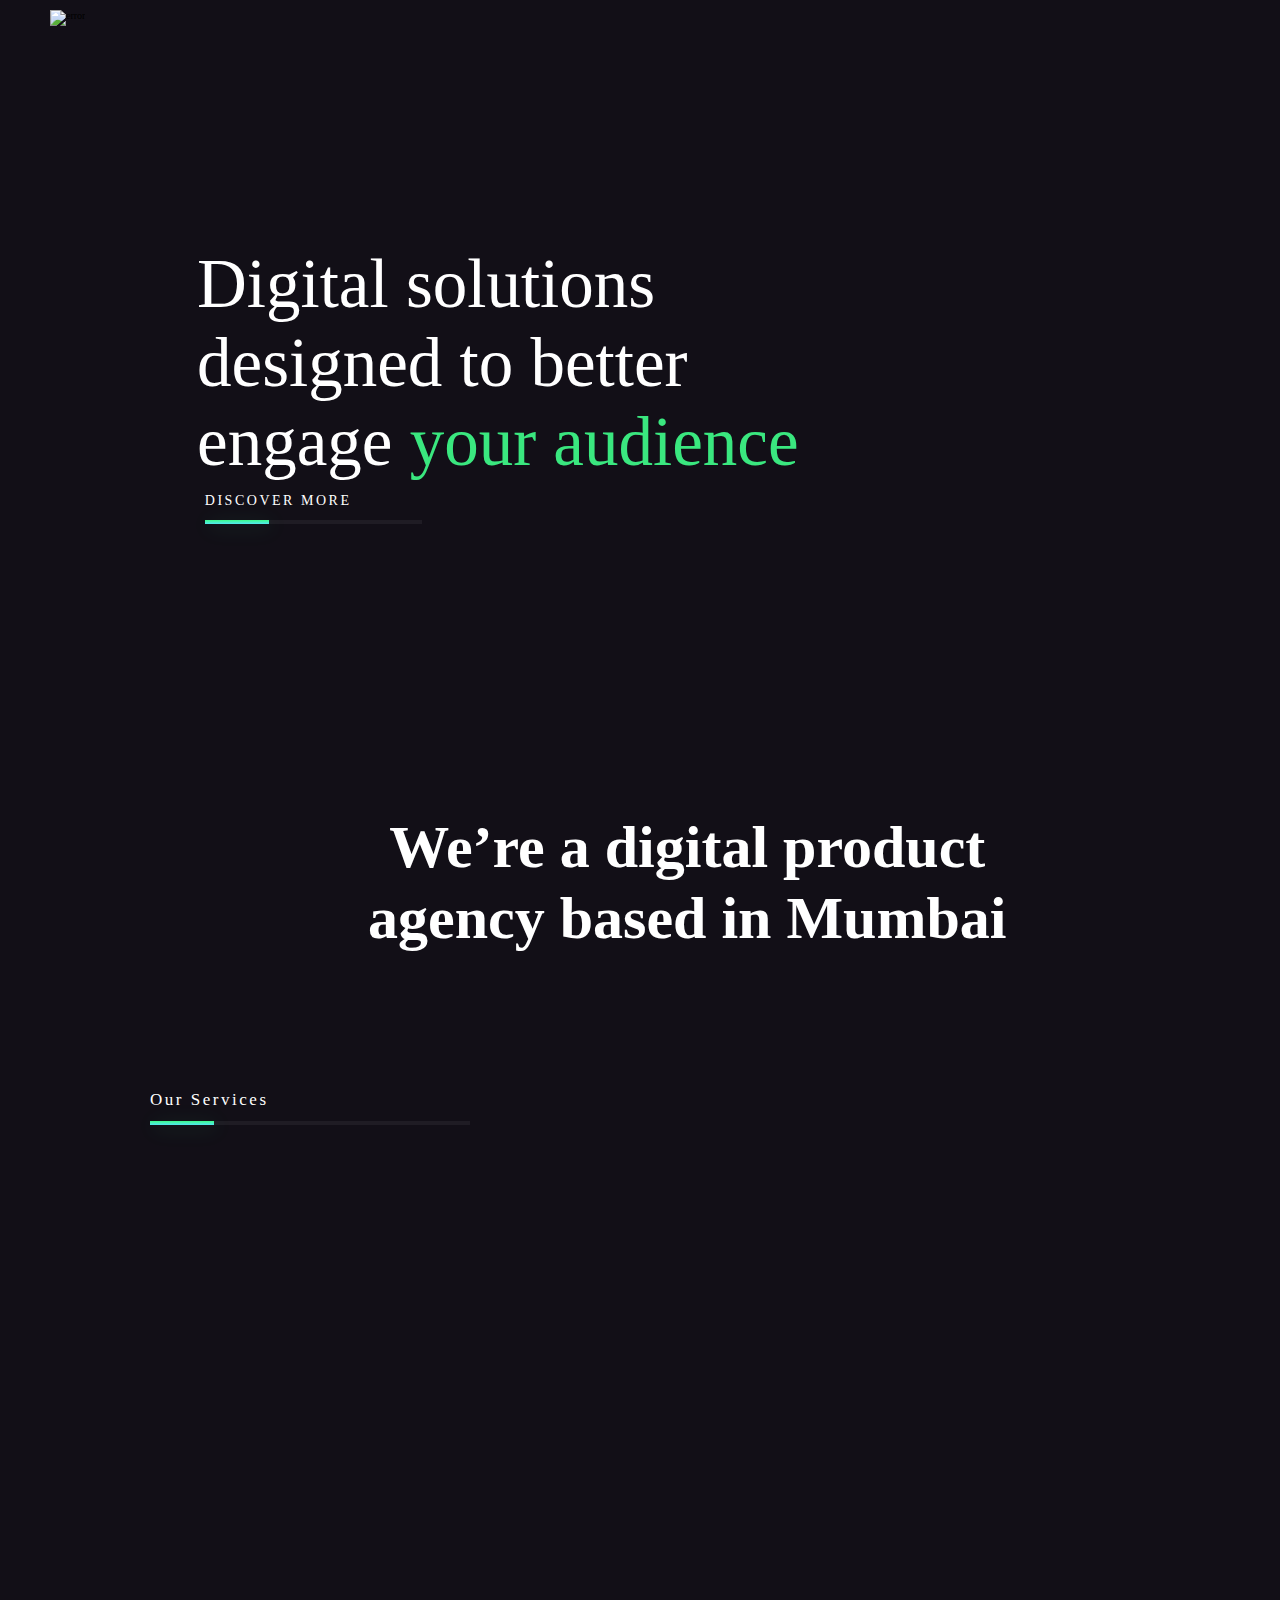
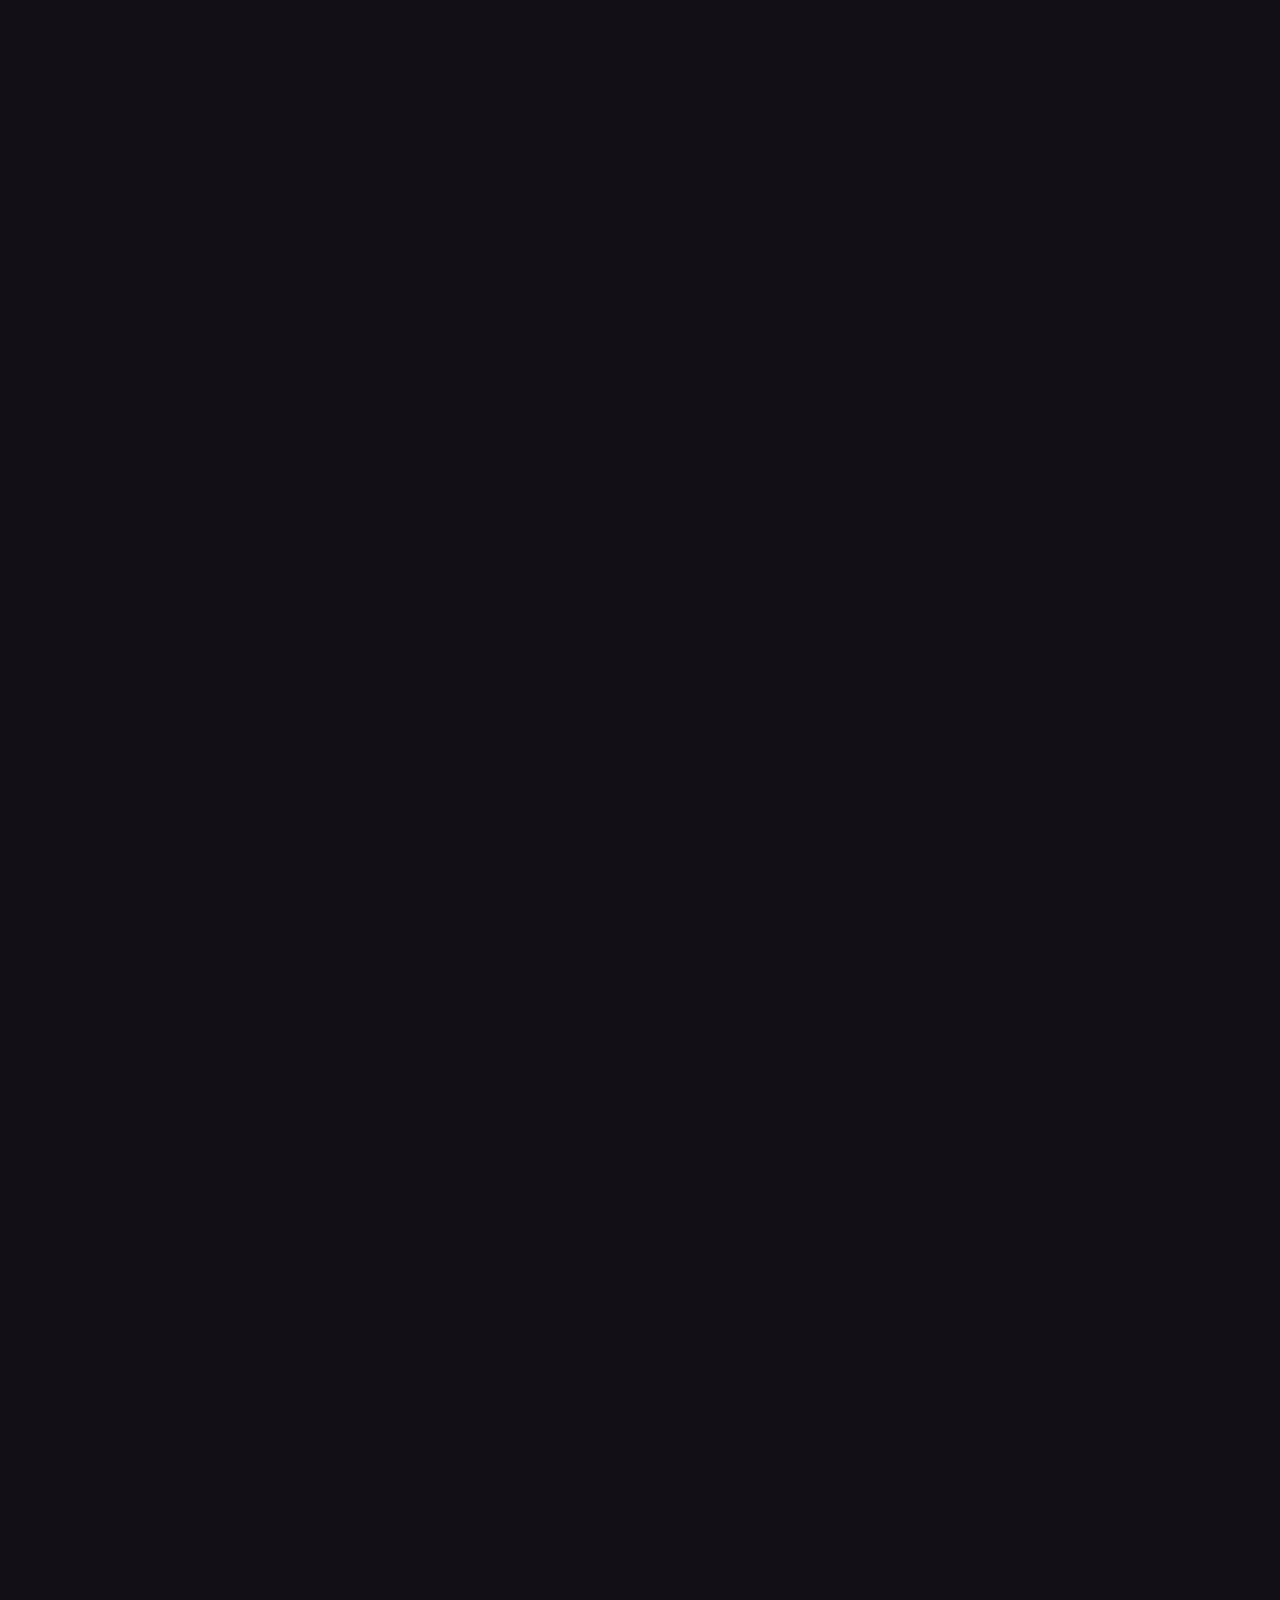
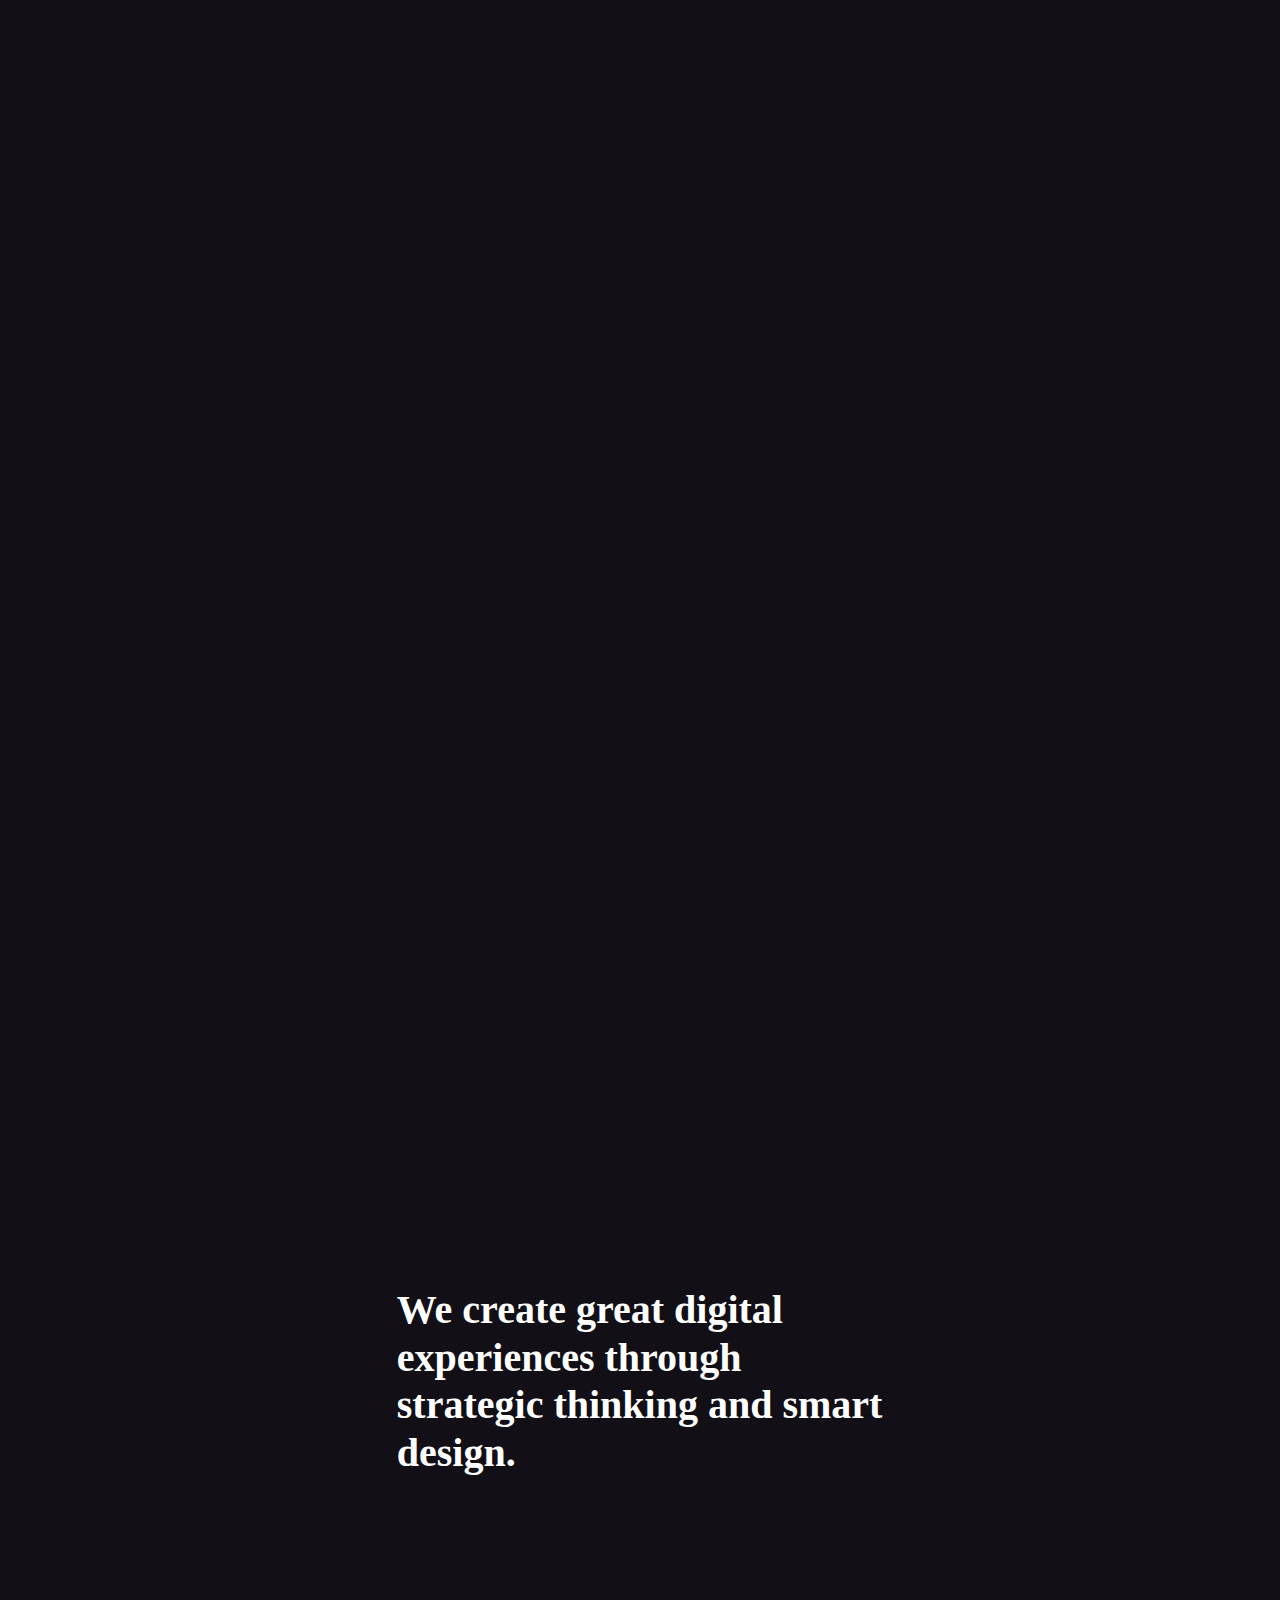
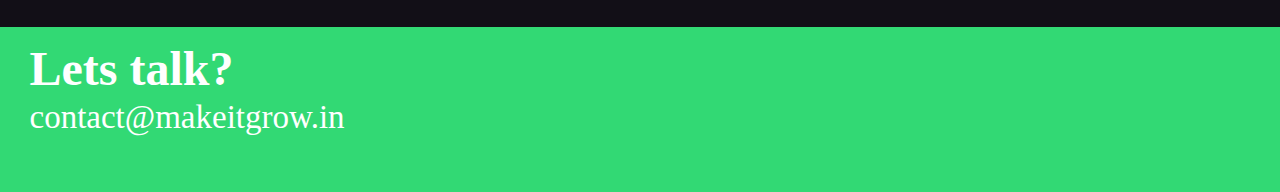
==== index.html @ 869ab6c0 "chnges" ====
<!DOCTYPE html>
<html lang="en">

<head>
    <meta charset="UTF-8">
    <meta name="viewport" content="width=device-width, initial-scale=1.0">
    <link rel="stylesheet" href="make2.css">
    <title>Make-It-Grow</title>
    <link rel="stylesheet" href="https://unpkg.com/aos@next/dist/aos.css" />
    <link rel="stylesheet" href="https://unpkg.com/aos@next/dist/aos.css" />
    <script src="https://kit.fontawesome.com/a076d05399.js"></script>
    <script src="https://code.jquery.com/jquery-3.4.1.js"></script>
    <script>
        $(document).ready(function () {
            $('#icon').click(function () {
                $('ul').toggleClass('show');
            });
        });
    </script>
</head>

<body>

    <!-- NavBar  -->
    <nav>
        
        <img class="logo" src="assets/logo with text.png" alt="error">
        <ul>
            <li><a href="#">About Us</a></li>
            <li><a href="#">Services</a></li>
            <li><a href="#">Work</a></a></li>
            <li><a href="#">contact</a></a></li>
        </ul>
        <label id="icon">
            <i class="fas fa-bars"></i>
        </label>
    </nav>



    <div id="heading">
        <p> Digital solutions <br>
            designed to better <br>
            engage <span id="c">your audience</span></p>
    </div><br>

    <div class="disc">
        <p> DISCOVER MORE</p>
        <div id="line1">
        </div>
    </div>
    <br><br><br>


    <div class="png">
        <!-- <img src="assets/Asset_44x.png" class="pngpng" alt=""> -->
        <img src="assets/Asset_44xxx.png" class="pngpng" alt="">
    </div>


    <div class="img">
        <div class="triangle">
            <!-- <img src="assets/trianglestroke.png" alt=""> -->
            <img src="assets/tt1.png" alt="">
        </div>
        <!-- <img  class="triangle" src="assets/triangle stroke.png" alt=""> -->
        
            <p> We’re a digital product <br>agency based in Mumbai</p>
    </div>



    <div class="disc2">
        <div class="triangle1">
            <img src="assets/trianglestroke.png" alt="">
        </div>
        <p> Our Services</p>
        <div id="line2">
        </div> 
    </div>


    <div class="web" data-aos="flip-left">
        
        <div class="developer">
            <div class="dev1">
                <p>
                    Web Development
                </p>
            </div><br>
            <div class="dev2">
                <p>Being a leading website application development company, our certified developers have unparalleled
                    expertise in working with the latest web technologies to deliver custom web solutions.</p>
            </div><br>
            <div class="dev3">
                <div class="icon" id="icon1"></div>
                <div class="icon" id="icon2"></div>
                <div class="icon" id="icon3"></div>
                <div class="icon" id="icon4"></div>
                <div class="icon" id="icon5"></div>
                <div class="icon" id="icon6"></div>
                <div class="icon" id="icon7"></div>
                <div class="icon" id="icon8"></div>
                <div class="icon" id="icon9"></div>
                <div class="icon" id="icon10"></div>
            </div><br>
            <img src="assets/circle arrow.png" class="arrow2" alt="">
        </div>
        <div class="developer">
            <img src="images/web development.jpeg" alt="">
        </div>
    </div>
    <div class="triangle2">
        <img src="assets/trianglestroke.png" alt="">
    </div>
    <div class="triangle3">
        <img src="assets/triangle1 stroke.png" alt="">
    </div>


    <div class="web" data-aos="flip-right">
        
        <div class="developer">
            <img src="images/app development.jpeg" alt="">
        </div>
        
        <div class="developer" >

            <div class="dev1">
                <p>App Development</p>
            </div><br>
            <div class="dev2">
                <p>Being a leading website application development company, our certified developers have unparalleled
                    expertise in working with the latest web technologies to deliver custom web solutions.</p>
            </div><br><br>
            <div class="dev3">
                <div class="icon" id="icon11"></div>
                <div class="icon" id="icon12"></div>
            </div>
            <img src="assets/circle arrow.png" class="arrow2" alt="">
        </div>
      
    </div>



    <div class="web" data-aos="flip-left">
        <div class="developer">
            <div class="dev1">
                <p>
                    UI UX Design
                </p>
            </div><br>
            <div class="dev2">
                <p>Being a leading website application development company, our certified developers have
                    unparalleled expertise in working with the latest web technologies to deliver custom web
                    solutions.</p>
            </div><br><br>
            <div class="dev3">
                <div class="icon" id="icon13"></div>
                <div class="icon" id="icon14"></div>
                <div class="icon" id="icon15"></div>
                <div class="icon" id="icon16"></div>
                <div class="icon" id="icon17"></div>
                <div class="icon" id="icon18"></div>
            </div>

            <img src="assets/circle arrow.png" class="arrow2" alt="">

        </div>
        <div class="developer">

            <img src="images/ui ux design.jpg" alt="">
        </div>
    </div>
    <div class="triangle4">
        <img src="assets/triangle2 stroke.png" alt="">
    </div>


    <div class="brand" data-aos="flip-right">
        <div class="branding">
            <img src="images/brand identity.jpeg" alt="">
        </div>

        <div class="branding" >
            <div class="brand1">
                <p>
                    Brand Identity
                </p>
            </div><br>
            <div class="brand2">
                <p>Being a leading website application development company, our certified developers have
                    unparalleled expertise in working with the latest web technologies to deliver custom web
                    solutions.</p>
            </div>

            <img src="assets/circle arrow.png" class="arrow2" alt="">
        </div>
    </div>
    <div class="triangle5">
        <img src="assets/triangle4 stroke.png" alt="">
    </div>
    <br><br><br>

    <div class="edit">
            <img src="assets/Asset_44xxx.png" class="pngpng2" alt="">
        </div>

    <br><br>




    <div class="img2" >
        <div class="triangle6">
            <img src="assets/triangle1.png" alt="">
        </div>
        <div class="we3">
            <p> We create great digital experiences through strategic thinking and smart design. </p>
        </div>
    </div>





    <div class="letstalk">
        <div class="lets1">
            <div class="logo2">
                <div class="talk">
                    <p>Lets talk?</p>
                </div>
                <div class="contact">
                    <p>contact@makeitgrow.in</p>
                </div>
            </div>
            <div class="logo2">
               
            </div>
        </div>
    </div>









    <!-- Animation Script  -->
    <script src="https://unpkg.com/aos@next/dist/aos.js"></script>
    <script>
      AOS.init(
          {
            duration: 1500
          }
      );
    </script>

<script src="https://unpkg.com/aos@next/dist/aos.js"></script>
<script>
  AOS.init();
</script>
</body>

</html>
---- make2.css ----
*{
    margin: 0;
    padding: 0;
    text-decoration: none;
    list-style: none;
}

html{
    font-size: 62.5%;
}

@media screen and (max-width:998px){
    html{
        font-size: 55%;
    }
}

@media screen and (max-width:768px){
    html{
        font-size: 35%;
    }
}

body{
    background-color: #120f17;
    }
 
nav{
    z-index: 1;
    width: 100%;
    height: 9.5rem;
    background: #120f17;
    
    /* border: 1px solid white; */
    /* overflow: hidden; */
}

nav .logo{
  height: 9.5rem;
  width: 10rem;
  /* border: 2px solid gray; */
  margin-left: 5.0rem;
  margin-top: 1.0rem;
  
}

nav ul{
    float: right;
    margin-right: 4.0rem;
}
nav li{
    display: inline-block;
    margin: 0 0.8rem;
    line-height: 6rem;
}
nav a{
    color: #f2f2f2;
    font-size: 4.8rem;
    text-transform: uppercase;
    text-decoration: none;
    padding: 1rem .3rem;
    padding-right: 1rem;
    border-radius: .5rem;
    font-family: 'Rubik', sans-serif;  
}

nav #icon{
    display:block;
    color: white;
    font-size: 3.6rem;
    /* line-height: 60px; */
    float: right;
    margin-right: 7.5rem;
    margin-top: 4.0rem;
    cursor: pointer;
}



@media (max-width: 480px) { 

    nav a{
        color: #f2f2f2;
        font-size: 4.8rem;
    }

  nav ul{
      margin-right: 4.0rem;
  }
  nav #icon{
      display: block;
  }
  nav ul{
      position: fixed;
      width: 50%;
      height: 100vh;
      background: #3ae77f;
      top: 0;
      left: -100%;
      text-align: center;
      transition: all .2s;
  }
  nav li{
      display: block;
      margin: 5.0rem 0;
      line-height: 3.0rem;
  }
  
  nav ul.show{
    left: 0;
     
  }
} 


@media (max-width:1070px){
    nav a{
        font-size: 4.8rem;
    }
  
  nav ul{
      margin-right: 4.0rem;
  }
}
@media(max-width:1980px){
    nav a{
        font-size: 4.8rem;
    }

    nav ul{
        margin-right: 4.0rem;
    }
    nav #icon{
      display: block;
    }
    nav ul{
        position: fixed;
        width: 50%;
        height: 100vh;
        background: #3ae77f;
        top: 15.1rem;
        left: -100%;
        text-align: center;
        transition: all .2s;
    }
    nav li{
        display: block;
        margin: 5.0rem 0;
        line-height: 300rem;
    }
    nav ul.show{
      left: 0;
      top: 0;
       
    }
  }





#heading{
    width: 80%;
    height: auto;
    margin: auto;
    font-family: Gilroy;
    /* border: 2px solid gray; */
    padding: 0;
    margin-top: 15rem;
   
}
#heading p{
    color: #ffffff;
    font-size: 6.9rem;
    /* line-height: 78px; */
    text-align: left;
    padding-left: 6.9rem;
    font-stretch: normal;
    font-style: normal;
    letter-spacing: normal;
    font-weight: 80rem;
}
#c{
    color: #3ae77f;
}

.disc{
    /* border: 2px solid gray; */
    max-width: 68%;
    height: 7rem;
    /* margin-left: 200.5px; */
    /* margin-top: 20px; */
    margin: auto;
}
.disc p{
    font-family: Gilroy;
    font-size:1.4rem;
    font-weight: 300;
    font-stretch: normal;
    font-style: normal;
    line-height: normal;
    letter-spacing: 0.252rem;
    color: #ffffff;
    /* padding-left:210px ; */
    margin: auto;
    /* margin-left: 0px; */
}
@media(max-width:1100px){
    .disc p{
    margin: 2rem;        
    }
    .disc #line1{
        margin-left: 2rem;
    }
}
@media(max-width:550px){
    .disc p{
        margin-left: 4.5rem;
    }
    .disc #line1{
        margin-left: 4.7rem;
    }
}

#line1{
    width: 25%;
    height: .4rem;
    /* margin-left:210px; */
    margin-top: 11px;
    background-color: rgba(196, 196, 196, 0.08);
    font-family: Gilroy;
    font-size: 1.8rem;
    font-weight: 300;
}
#line1::after{
    position: absolute;
    z-index: 1;
    content: "";
    width: 5%;
    height: .4rem;
    box-shadow: 3px 3px 20px 0 rgba(61, 251, 137, 0.19);
    background-image: linear-gradient(to top, #51e8f1, #3dfb89);
}
.png{
    width: 100%;
    height: auto;
   /* margin: auto; */
    opacity: 0.56;
    /* border: 2px solid gray; */
    /* background: #51e8f1; */
    margin-top: 8.5rem;
  
}
.png .pngpng{
    max-width: 65%;
    height: auto;
}
.pngpng img{
    /* max-idth: 100em; */
    /* height: 240px; */
    object-fit:cover;
    object-position: center;
}
@media(max-width:900px)and(min-width:650px){
    .png img{
        width: 100%;
        height: 18rem;
    }
}
.img{
    /* max-width: 100%;
    height: 400px;
    margin-top: 140px;
    /* border: 2px solid gray; */
    display: flex;
    flex-wrap: wrap;
    gap: 5px; 
    max-width: 100%;
    height: auto;
    /* border: 2px solid pink; */
    margin-top: 12rem;
    /* display: flex;
    flex-wrap: wrap;
    gap: 30px; */
    
    /* justify-content: center; */

}

.img .triangle{
    position: relative;
    /* top: 160px; */
    /* width: 119.12px; */
    width:7%;
    /* height: 126.18px; */
    height: auto;
    /* left: -51px; */
    margin-top: 4.7px;
    /* top: 1281.94px; */
    /* transform: rotate(134.47deg); */
    /* border: 2px solid white; */
    /* triangle stroke 2 */


/* position: absolute;
width: 119.12px;
height: 126.18px;
left: -51px;
top: 1281.94px;
transform: rotate(134.47deg); */
/* border: 2px solid white; */
}


.img .triangle img{
    /* width: 119.12px; */
    max-width: 100%;
    /* height: 126.18px; */
    height: auto;
    opacity: 0.5;
    margin-top: 1rem;
    
}
.half{
     /* width:20% ;
    height:200ox;
   
    float: right;  */
    max-width: 100%;
    height: 30rem;
    /* border: 2px solid gray; */
    /* border: 2px solid green; */
    margin-right: 0;
    /* justify-content: center; */
    /* right: 0; */
}
/* .half1{
    width: 26%;
    height: 300px;
    border: 2px solid green;
    margin-right: 0;
}
.half1  img{
    float: right;
    height: 280px;
    max-width: 100%;
} */

.img p{
    font-family: Gilroy;
    font-size: 6rem;
    font-weight: 800;
    font-stretch: normal;
    font-style: normal;
    line-height: 1.19;
    letter-spacing: normal;
    text-align: center;
    color: #ffffff;
    margin: auto;
}

.disc2{
    max-width: 100%;
    height: auto;
    margin-top: 12.5rem;
    /* border: 2px solid white; */
}
.disc2 .triangle1{
    position: relative;
    /* border: 2px solid gray; */
    max-width:9%;
    height: auto;
    /* margin-top: 47px; */
    float: right;
    margin-right: 3rem;
    transform: matrix(0.29, 0.96, 0.96, -0.29, 0, 0);
    }
    
    
    .triangle1 img{
        /* width: 119.12px; */
        max-width: 100%;
        /* height: 126.18px; */
        height: auto;
        opacity: 0.5;
        /* margin-top: 10px; */
        
    }
.disc2 p{
    font-family: Gilroy;
    font-size: 1.7rem;
    font-weight: 300;
    font-stretch: normal;
    font-style: normal;
    line-height: normal;
    letter-spacing: 2.52px;
    color: #ffffff;
    padding-left:15rem ;
    padding-top: 1rem;

}

#line2{
    width: 25%;
    height: .4rem;
    margin-left:15rem;
    margin-top: 1.1rem;
    background-color: rgba(196, 196, 196, 0.08);
    font-family: Gilroy;
    font-size: 1.8rem;
    font-weight: 300;
}
#line2::after{
    position: absolute;
    z-index: 1;
    content: "";
    width: 5%;
    height: .4rem;
    box-shadow: 3px 3px 20px 0 rgba(61, 251, 137, 0.19);
    background-image: linear-gradient(to top, #51e8f1, #3dfb89);
}

.triangle3{
    position: absolute;
    /* border: 2px solid gray; */
    max-width: 100%;
    height: auto;
    margin-top: 20rem;
    /* float: right; */
    margin-left: 92%;
    /* transform: matrix(0.29, 0.96, 0.96, -0.29, 0, 0); */
    }
    
    
    .triangle3 img{
        width: 11.912rem;
        max-width: 100%;
        height: 12.618rem;
        height: auto;
        opacity: 0.5;
        /* margin-top: 10px; */
        
    }

.web{
    max-width: 100%;
    height: auto;
    /* border: 2px solid pink; */
    margin-top: 27rem;
    display: flex;
    flex-wrap: wrap;
    gap: 3rem;
    justify-content: center;
}
.developer{
    width: 60rem;
    height: auto;
    /* border: 2px solid green; */
    margin: .5rem;
    
}
.dev1{
    /* border: 2px solid gray; */
    height: auto;
    width:90%;
    justify-content: center;
    /* align-items: center; */
    margin: auto;
}


.dev2{
    /* border: 2px solid gray; */
    height: auto;
    width: 90%;
    margin:auto;
    /* float: right; */
    
}

.dev3{
    display: flex;
    flex-wrap: wrap;
    gap: 3rem;
    /* border: 2px solid gray; */
    height: auto;
    width: 75%;
    
    margin-top: 1rem;
    margin: auto;
    margin-left: 2.8rem;
    margin-bottom: 3rem;
    /* justify-content: center; */
    float: left;
}
.dev1 p{
  font-family: Gilroy;
  font-size: 3rem;
  font-weight: 900;
  font-stretch: normal;
  font-style: normal;
  line-height: 1.98;
  letter-spacing: normal;
  /* text-align: left; */
  /* margin-left: 1rem; */
  color: #ffffff;
}

.dev2 p{
    font-family: Gilroy;
    font-size:2rem;
    font-weight: 300;
    font-stretch: normal;
    font-style: normal;
    line-height: 1.6;
    letter-spacing: normal;
    text-align: left;
    color: #ffffff;
}
.dev3 .icon{
    height: 3.8rem;
    width: 3.8rem;
    /* border: 2px solid gray;   */
    float: right;
}
 #icon1{
    background-image: url(icons/cib_php.png);
    background-repeat: no-repeat;
    background-size: cover;   
    background-position: center; 
}
#icon2{
    background-image: url(icons/logos_preact.png);
    background-repeat: no-repeat;
    background-size: cover;   
    background-position: center; 
}
#icon3{
    background-image: url(icons/logos_nodejs.png);
    background-repeat: no-repeat;
    background-size: cover;  
    /* background-position: center;   */
}
#icon4{
    background-image: url(icons/el_wordpress.png);
    background-repeat: no-repeat;
    background-size: cover;  
    background-position: center;  
}
#icon5{
    background-image: url(icons/simple-icons_shopify.png);
    background-repeat: no-repeat;
    background-size: cover;   
    background-position: center; 
}
#icon6{
    background-image: url(icons/logos_django-icon.png);
    background-repeat: no-repeat;
    background-size: cover;  
    background-position: center;  
}
#icon7{
    background-image: url(icons/bx_bxl-css3.png);
    background-repeat: no-repeat;
    background-size: cover;  
    background-position: center;  
}
#icon8{
    background-image: url(icons/typcn_html5.png);
    background-repeat: no-repeat;
    background-size: cover;    
    background-position: center;
}
#icon9{
    background-image: url(icons/bx_bxl-javascript.png);
    background-repeat: no-repeat;
    background-size: cover;    
    background-position: center;
}
#icon10{
    background-image: url(icons/bx_bxl-python.png);
    background-repeat: no-repeat;
    background-size: cover;    
    background-position: center;
}
#icon11{
    background-image: url(icons/Vector.png);
    background-repeat: no-repeat;
    background-size: cover;   
    background-position: center; 
}
#icon12{
    background-image: url(icons/Vector-1.png);
    background-repeat: no-repeat;
    background-size: cover;   
    background-position: center; 
    object-fit: none;
    /* width: 50px; */
    /* height: 50px; */
}
#icon13{
    background-image: url(icons/bx_bxl-figma.png);
    background-repeat: no-repeat;
    background-size: cover;  
    /* background-position: center;   */
}
#icon14{
    background-image: url(icons/simple-icons_sketch.png);
    background-repeat: no-repeat;
    background-size: cover;  
    background-position: center;  
}
#icon15{
    background-image: url(icons/simple-icons_adobexd.png);
    background-repeat: no-repeat;
    background-size: cover;   
    background-position: center; 
}
#icon16{
    background-image: url(icons/bx_bxl-invision.png);
    background-repeat: no-repeat;
    background-size: cover;  
    background-position: center;  
}
#icon17{
    background-image: url(icons/simple-icons_adobephotoshop.png);
    background-repeat: no-repeat;
    background-size: cover;  
    background-position: center;  
}
#icon18{
    background-image: url(icons/simple-icons_adobeillustrator.png);
    background-repeat: no-repeat;
    background-size: cover;    
    background-position: center;
}
.developer img{
    width: 70%;
    height: 35rem;
    /* margin: 0px 125px 0px 125px; */
    margin-left: 3rem;
    margin-top: 1.5rem;
    border-radius: 2rem;
}
.web .arrow2{
    /* border-radius: 50%; */
    /* background-color: black; */
    height: 10rem;
    width: 10rem;
    margin-left: 9rem;
    margin-top: .5rem;
    
}


@media only screen and (max-width: 584px){
        .web .arrow2 {
            height: 7rem;
            width: 7rem;
            margin-top: 7rem;
        }

        .dev3 {
            margin-top: 8rem;
        }
}

.triangle2{
    position: relative;
    /* border: 2px solid gray; */
    max-width:9%;
    height: auto;
    margin-top: 5rem;
    float: left;
    margin-left: 3rem;
    transform: matrix(0.29, 0.96, 0.96, -0.29, 0, 0);
    }
    
    
    .triangle2 img{
        /* width: 119.12px; */
        max-width: 100%;
        /* height: 126.18px; */
        height: auto;
        opacity: 0.5;
        /* margin-top: 10px; */
        
    }
        
    .triangle4{
        position: absolute;
        /* border: 2px solid gray; */
        max-width: 100%;
        height: auto;
        margin-top: -10rem;
        /* float: right; */
        margin-left: 74%;
        z-index: -1;
        /* transform: matrix(0.29, 0.96, 0.96, -0.29, 0, 0); */
        }
        
        
        .triangle4 img{
            width: 20rem;
            max-width: 100%;
            height: 12.618rem;
            height: auto;
            opacity: 0.5;
            /* margin-top: 10px; */
            
        }
    
.brand{
    max-width: 100%;
    height: auto;
    /* border: 2px solid pink; */
    margin-top: 27rem;
    display: flex;
    flex-wrap: wrap;
    gap: 3rem;
    justify-content: center;
}
.branding{
    width: 60rem;
    height: auto;
    /* border: 2px solid green; */
    margin: .5rem;
    
}
.brand1{
    /* border: 2px solid gray; */
    height: auto;
    width:90%;
    /* justify-content: center; */
    /* align-items: center; */
    margin: auto;

}
.brand2{
   /* border: 2px solid gray; */
   height: auto;
   width: 90%;
   margin:auto;
   /* float: right; */
}
.brand1 p{
    font-family: Gilroy;
    font-size: 4rem;
    font-weight: 900;
    font-stretch: normal;
    font-style: normal;
    line-height: 1.98;
    letter-spacing: normal;
    /* text-align: left; */
    /* margin-left: 1rem; */
    color: #ffffff;
  }
  
  .brand2 p{
    font-family: Gilroy;
    font-size:2.2rem;
    font-weight: 300;
    font-stretch: normal;
    font-style: normal;
    line-height: 1.6;
    letter-spacing: normal;
    text-align: left;
    color: #ffffff;
  }
  .branding img{
    
    width: 70%;
    height: 35rem;
    /* margin: 0px 125px 0px 125px; */
    margin-left: 3rem;
    margin-top: 1.5rem;
    border-radius: 2rem;
    
  }

.branding .arrow2{
    /* border-radius: 50%; */
    /* background-color: black; */
    height: 10rem;
    width: 10rem;
    margin-left: 9rem;
    margin-top: .5rem;
    
}

@media only screen and (max-width: 584px){
    /* .brand2 p{
        margin-top: 0;
        font-size: 22px;
    } */

    .web .arrow2 {
        height: 7rem;
        width: 7rem;
        margin-top: 7rem;
    }
}
.triangle5{
    position: absolute;
    /* border: 2px solid gray; */
    max-width: 100%;
    height: auto;
    margin-top: -10rem;
    /* float: right; */
    margin-left: 6%;
    z-index: -1;
    /* transform: matrix(0.29, 0.96, 0.96, -0.29, 0, 0); */
    }
    
    
    .triangle5 img{
        width: 20rem;
        max-width: 100%;
        height: 12.618rem;
        height: auto;
        opacity: 0.5;
        /* margin-top: 10px; */
        
    }

.edit{
    max-width: 100%;
    height: 21.5rem;
    /* border: 2px solid white; */
    margin-top: 23rem;
    opacity: 0.56;

}


.edit .pngpng2{
    float: right;
    max-width: 55%;
    height: auto;
}
.pngpng2 img{
    /* max-idth: 100em; */
    /* height: 240px; */
    object-fit:cover;
    object-position: center;

}


.img2{
    position: relative;
    max-width: 100%;
    height: auto;
    /* margin-top: 115px; */
    /* border: 2px solid gray; */
    display: flex;
    flex-wrap: wrap;
    gap: 4rem;
    margin-top: 22rem;
}
.triangle6{
    position: absolute;
    /* border: 2px solid gray; */
    max-width: 100%;
    height: auto;
    margin-top: -10rem;
    /* float: right; */
    margin-left: 22.5%;
    z-index: -1;
    /* transform: matrix(0.29, 0.96, 0.96, -0.29, 0, 0); */
    }
    .triangle6 img{
        width: 20rem;
        max-width: 100%;
        height: 12.618rem;
        height: auto;
        /* opacity: 0.5; */
        /* margin-top: 10px; */
        
    }

.we3{
    width: 38%;
    height: auto;
    /* border: 2px solid gray; */
    float: right;
    margin: auto;}

.we3 p{
    font-family: Gilroy;
    font-size: 4rem;
    font-weight: 800;
    font-stretch: normal;
    font-style: normal;
    line-height: 1.19;
    letter-spacing: normal;
    text-align: left;
    color: #ffffff;
}



.letstalk{
    max-width: 100%;
    height: auto;
    /* border: 2px solid gray; */
    margin-top: 15rem;
    background-color: #32d974;
  
}
.lets1{
    max-width: 100%;
    height: auto;
    /* border: 2px solid gray; */
    /* float: right; */
    display: flex;
    flex-wrap: wrap;
    gap: 1rem;
}

.logo2{
    width: 45%;
    height: 16.5rem;
    /* border: 2px solid gray; */
    /* margin-left: 50px; */
    margin: auto;
    float: right;
}
.talk{
    /* border: 2px solid gray; */
    height: 7rem;
}
.talk p{
    font-family: Gilroy;
    font-style: normal;
    font-weight: 800;
    font-size: 4.8rem;
    line-height: 8.3rem;
    /* identical to box height, or 173% */
    color: #FFFFFF;
    margin: auto;
}
.contact p{
font-family: Poppins;
font-style: normal;
font-weight: 500;
font-size: 3.3rem;
line-height: 4rem;
color: #FFFFFF;
margin-left: 4rem;
margin: auto;

}
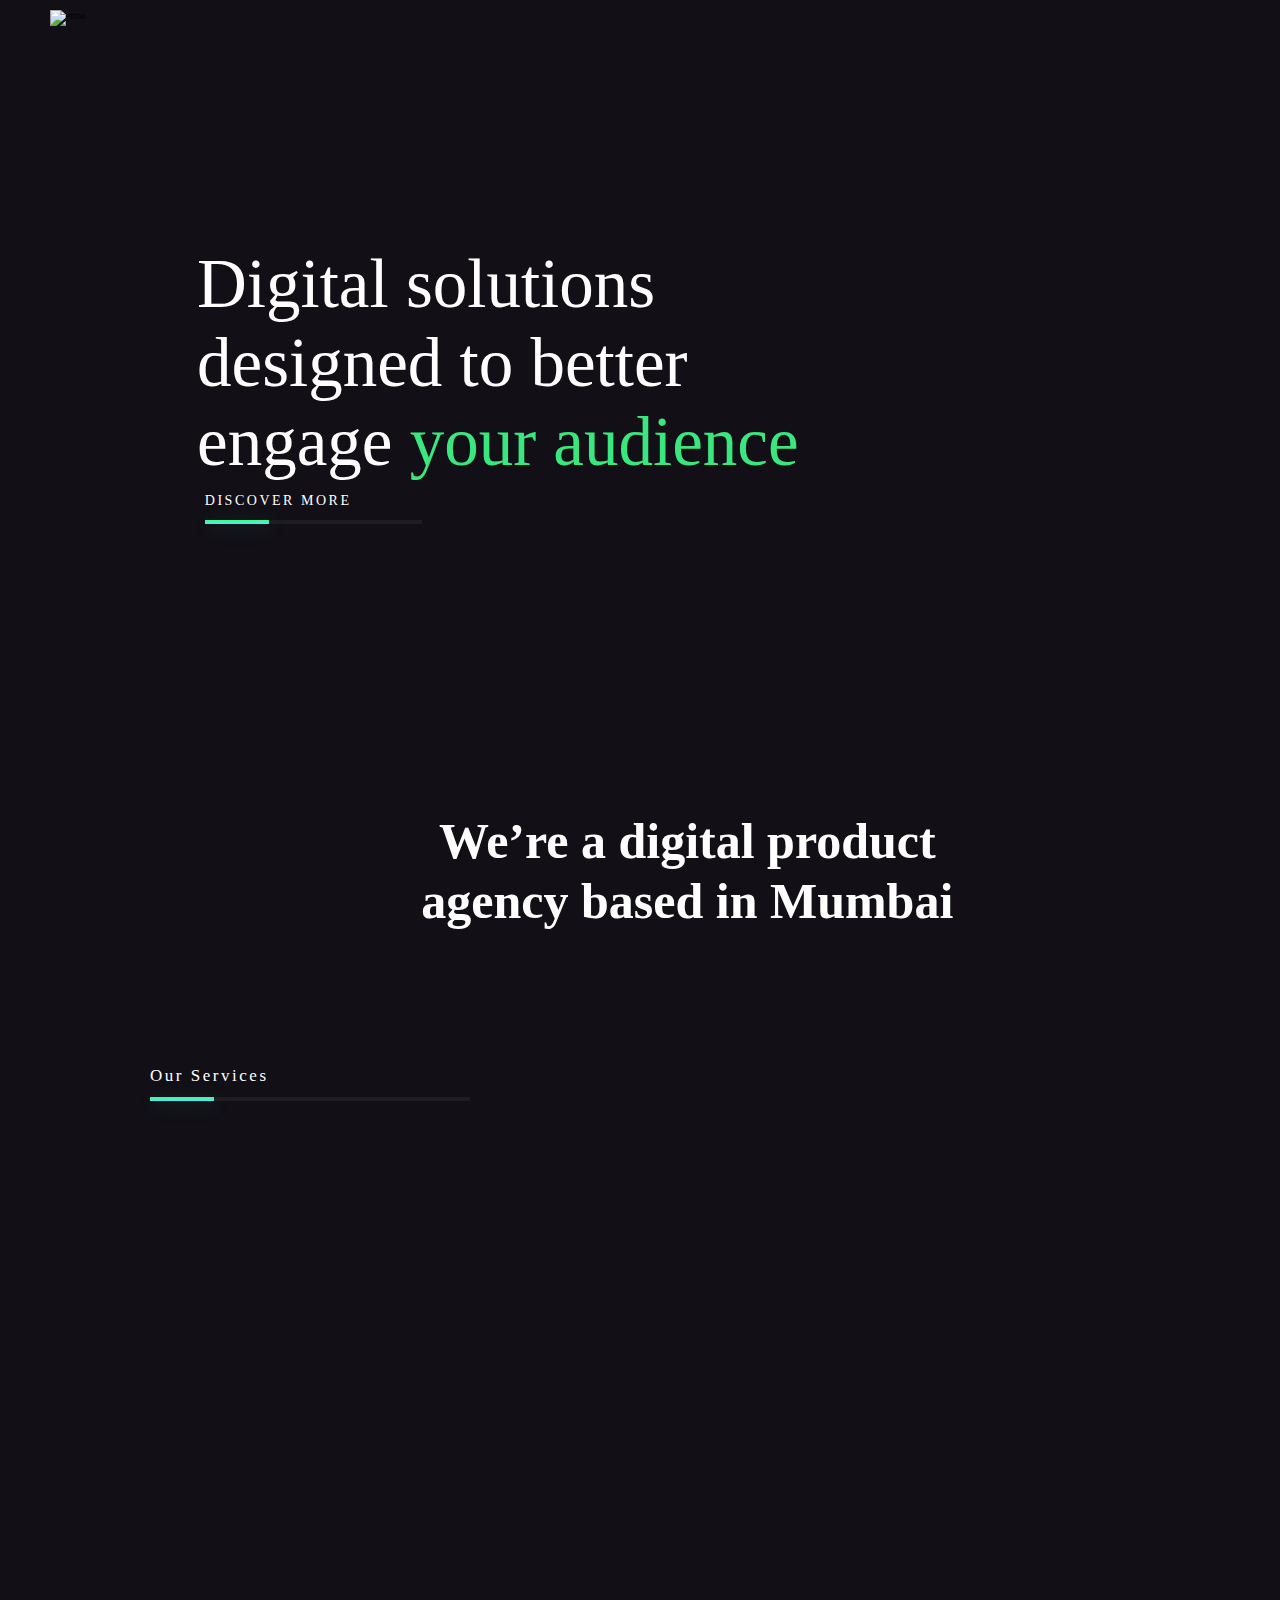
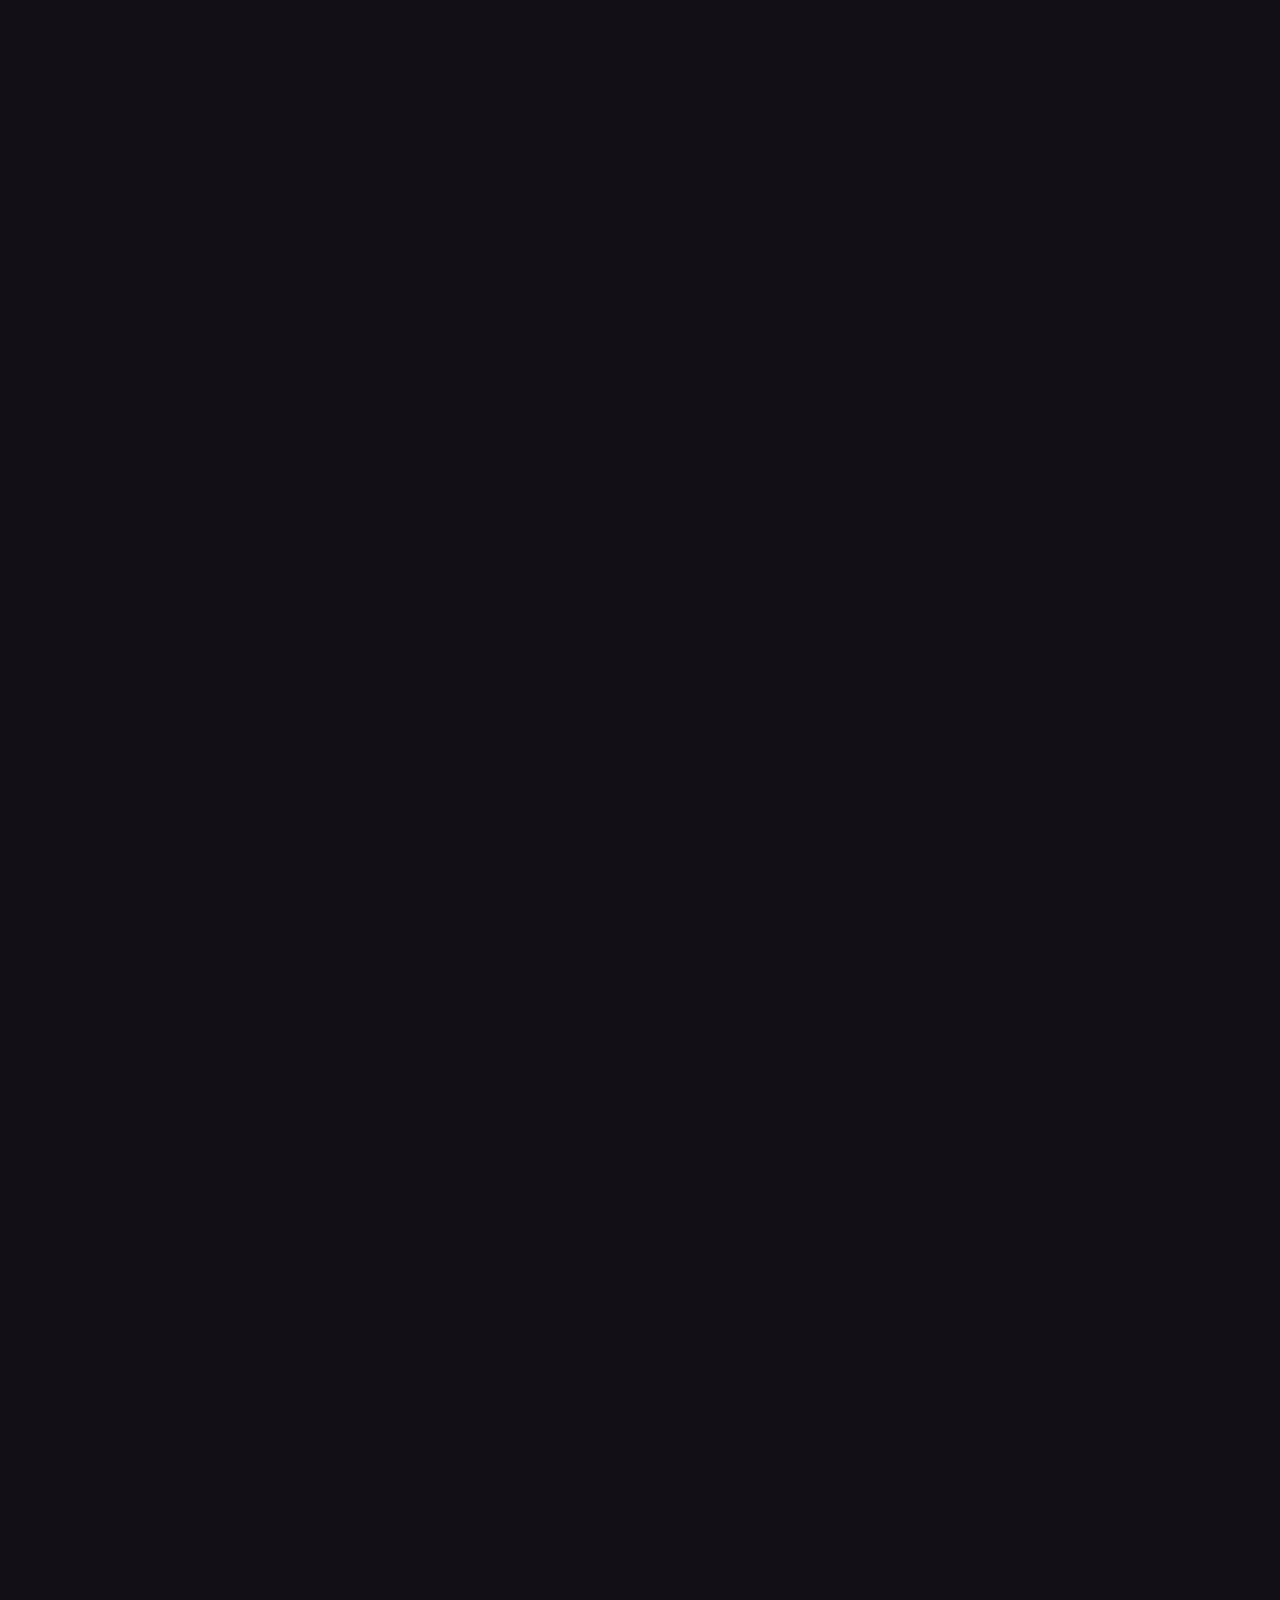
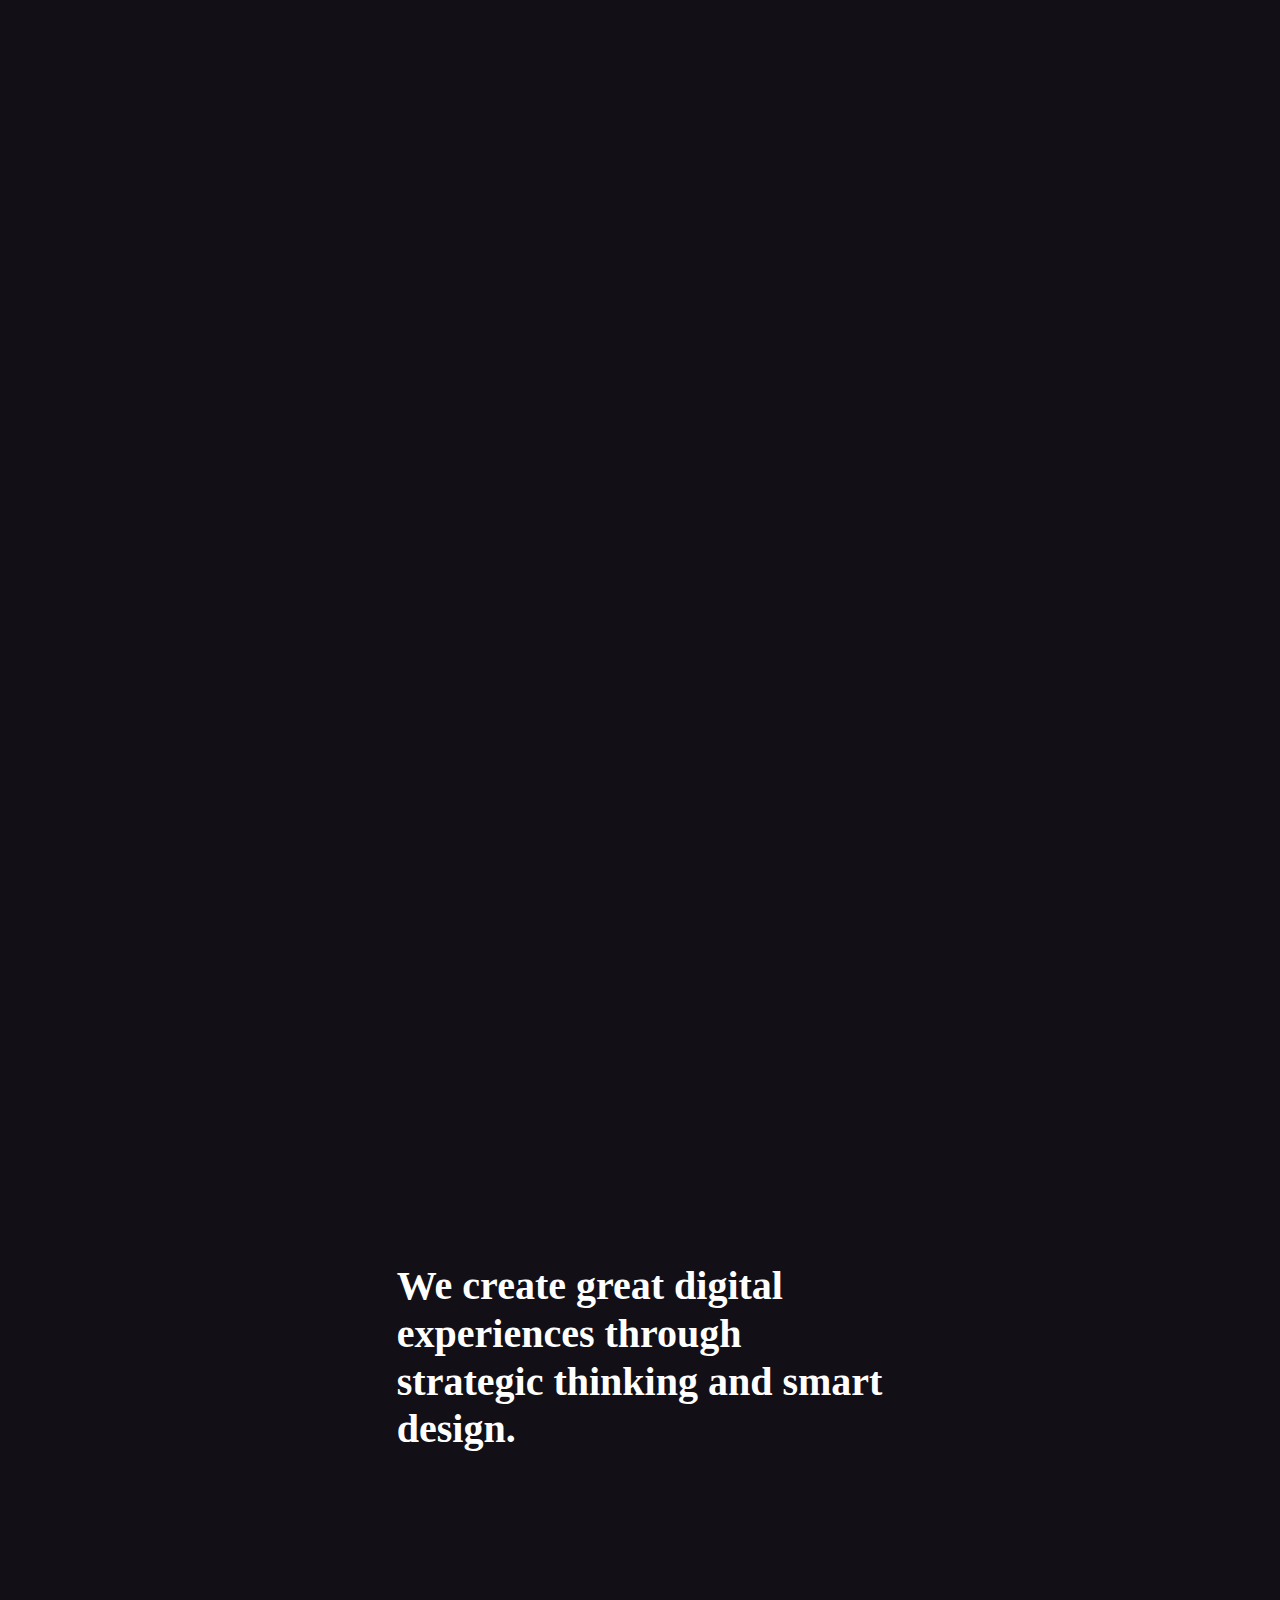
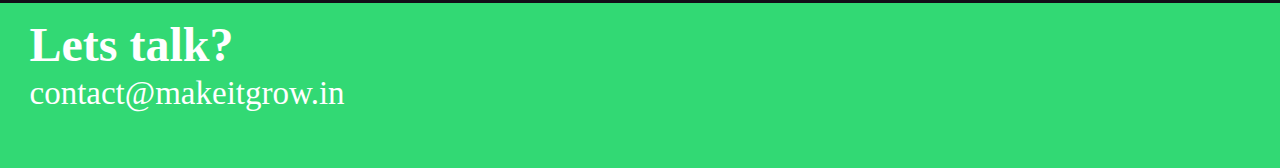
==== commit 45ef41d9: "chnges" ====
--- a/index.html
+++ b/index.html
@@ -63,8 +63,6 @@
             <!-- <img src="assets/trianglestroke.png" alt=""> -->
             <img src="assets/tt1.png" alt="">
         </div>
-        <!-- <img  class="triangle" src="assets/triangle stroke.png" alt=""> -->
-        
             <p> We’re a digital product <br>agency based in Mumbai</p>
     </div>
 
--- a/make2.css
+++ b/make2.css
@@ -12,12 +12,16 @@
 @media screen and (max-width:998px){
     html{
         font-size: 55%;
+        margin: 50%;
+        padding: 50%;
     }
 }
 
 @media screen and (max-width:768px){
     html{
         font-size: 35%;
+        margin: 50%;
+        padding: 50%;
     }
 }
 
@@ -49,7 +53,7 @@
     margin-right: 4.0rem;
 }
 nav li{
-    display: inline-block;
+    display: hidden;
     margin: 0 0.8rem;
     line-height: 6rem;
 }
@@ -77,7 +81,7 @@
 
 
 
-@media (max-width: 480px) { 
+/* @media (max-width: 480px) { 
 
     nav a{
         color: #f2f2f2;
@@ -110,10 +114,10 @@
     left: 0;
      
   }
-} 
-
-
-@media (max-width:1070px){
+}  */
+
+
+/* @media (max-width:1070px){
     nav a{
         font-size: 4.8rem;
     }
@@ -121,7 +125,7 @@
   nav ul{
       margin-right: 4.0rem;
   }
-}
+} */
 @media(max-width:1980px){
     nav a{
         font-size: 4.8rem;
@@ -348,7 +352,7 @@
 
 .img p{
     font-family: Gilroy;
-    font-size: 6rem;
+    font-size: 5rem;
     font-weight: 800;
     font-stretch: normal;
     font-style: normal;
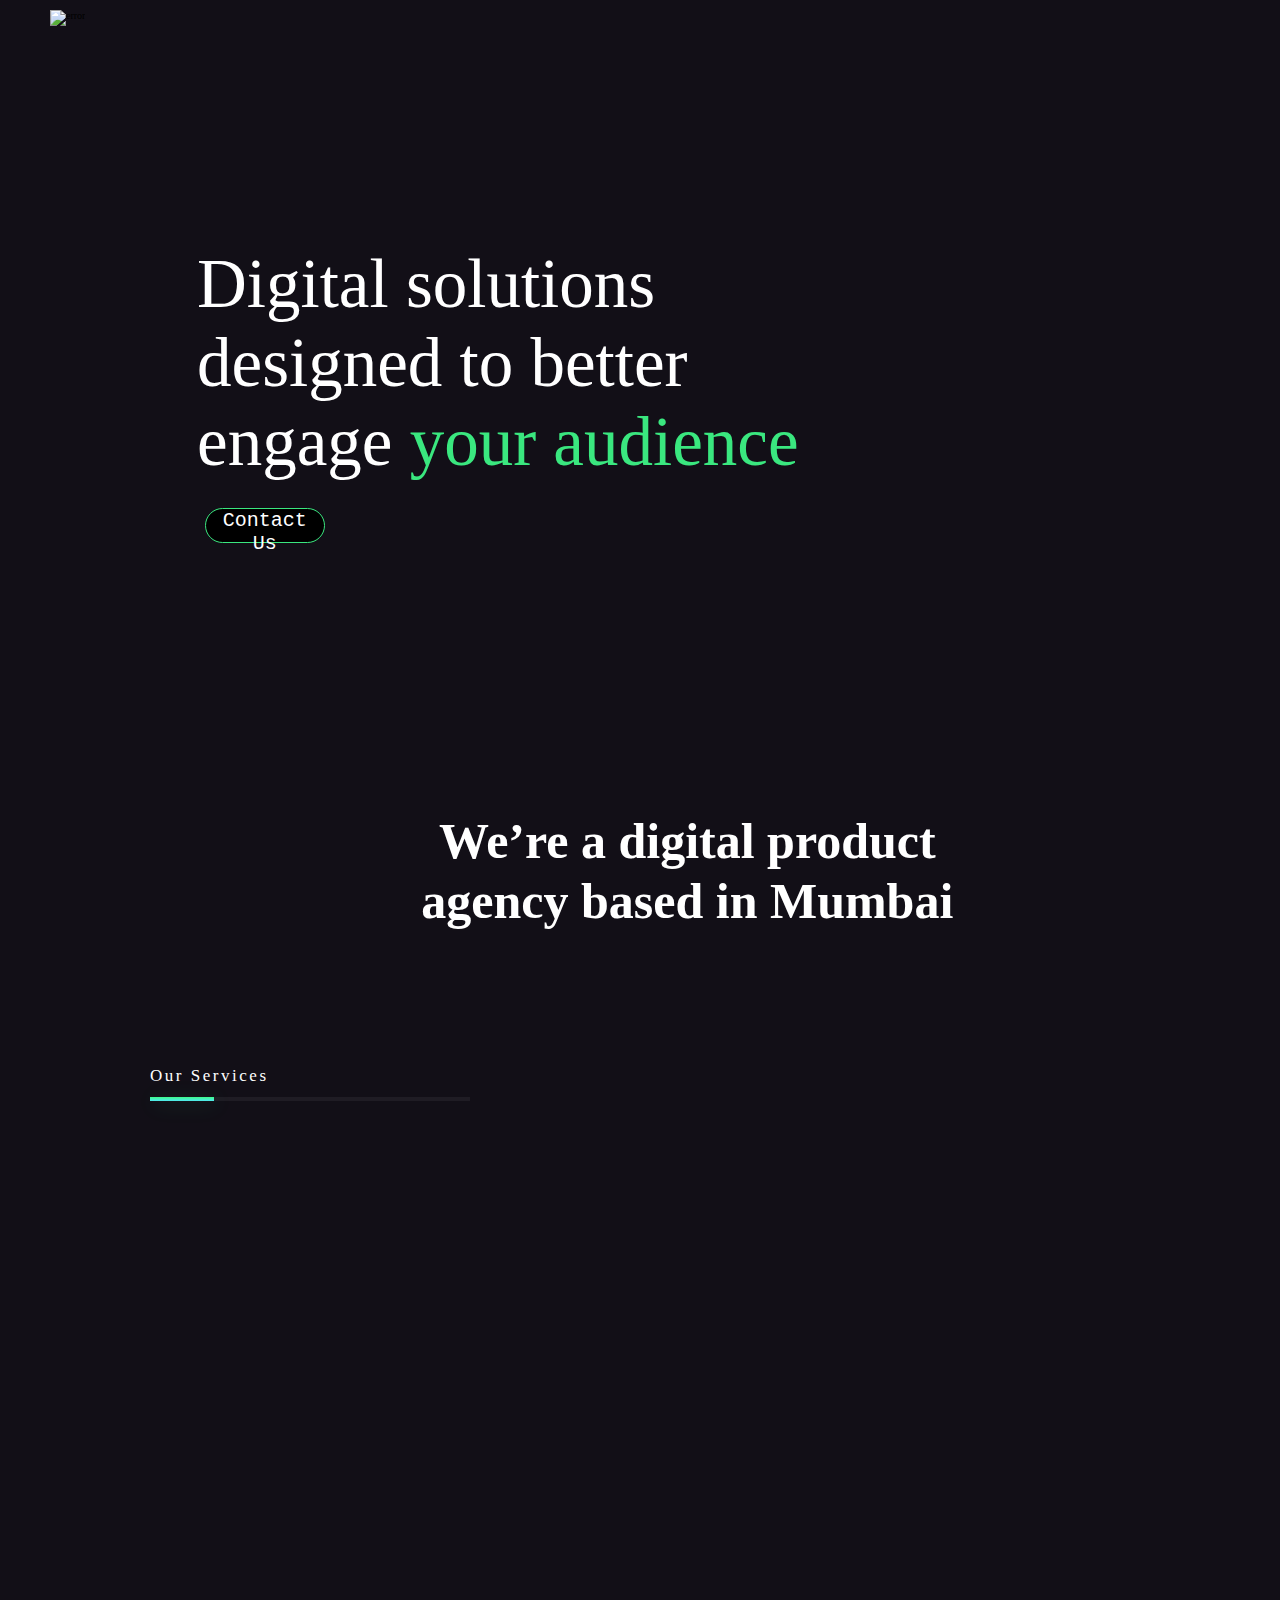
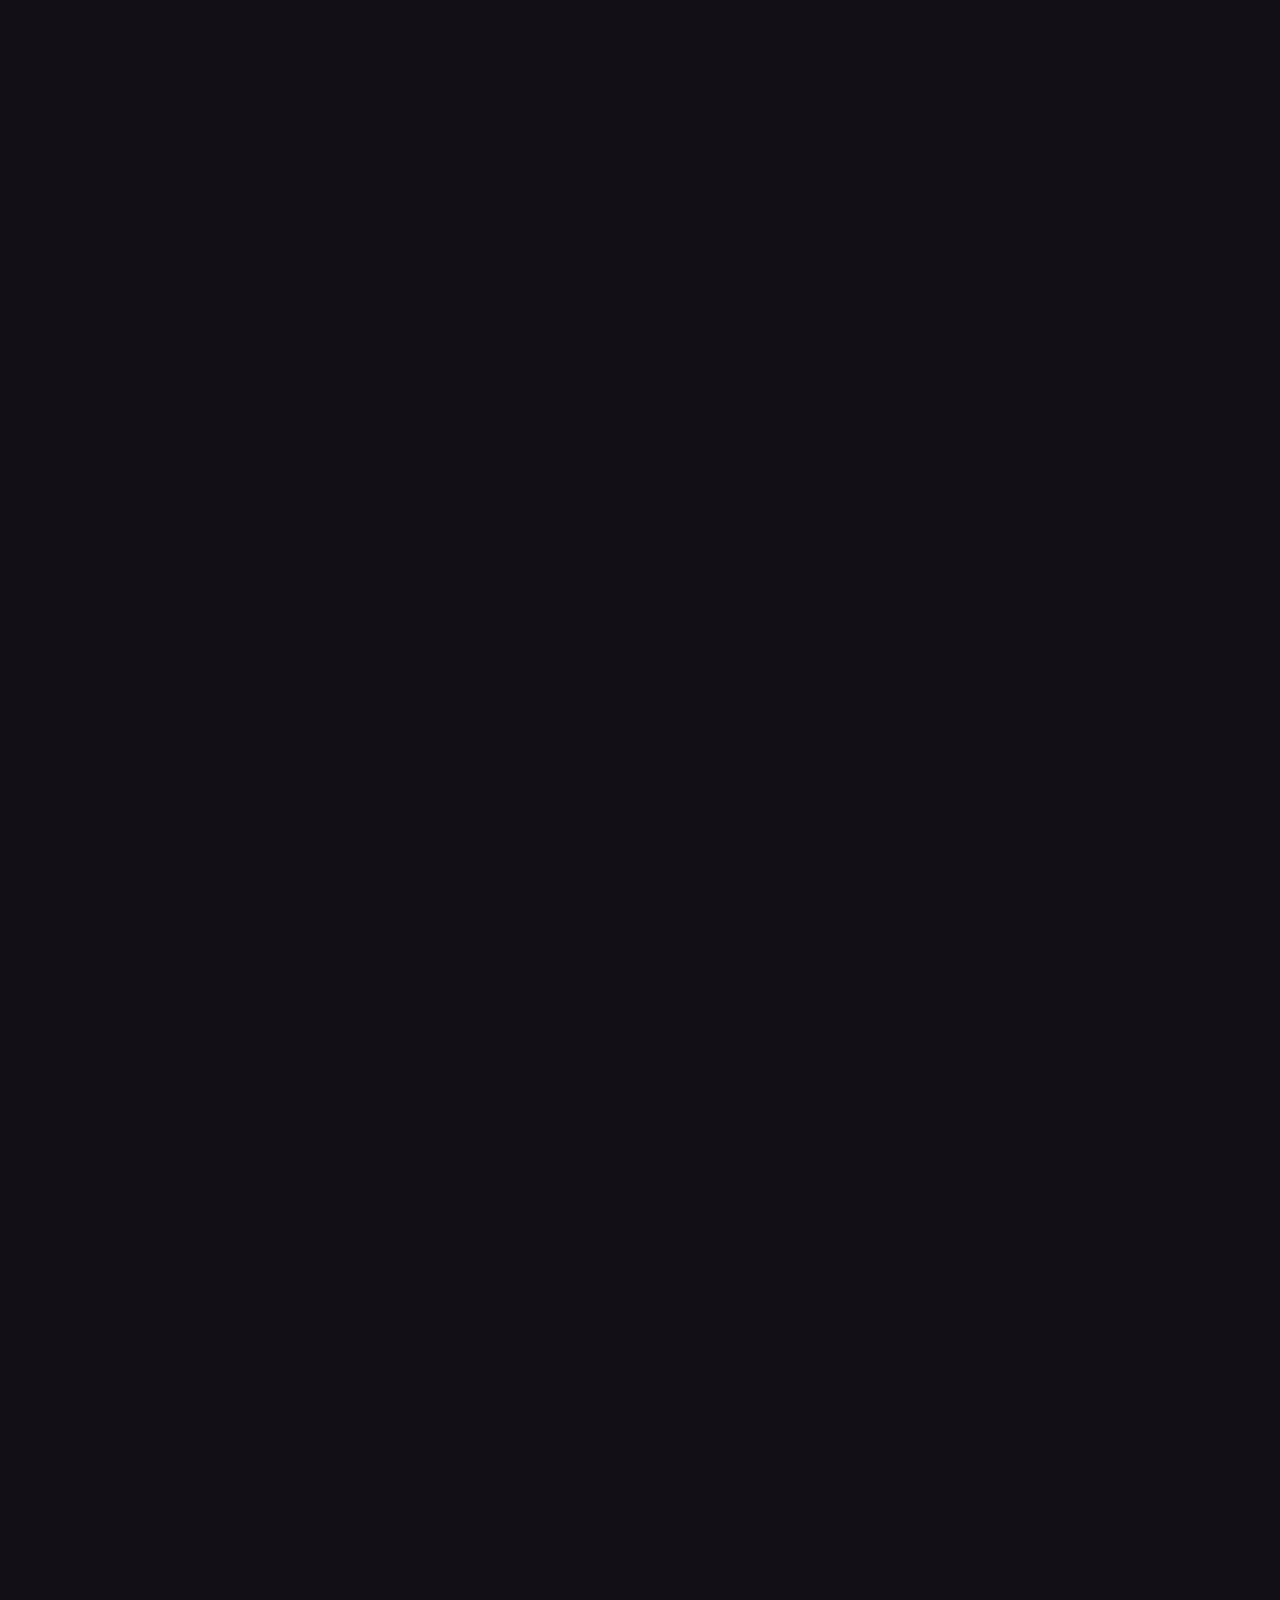
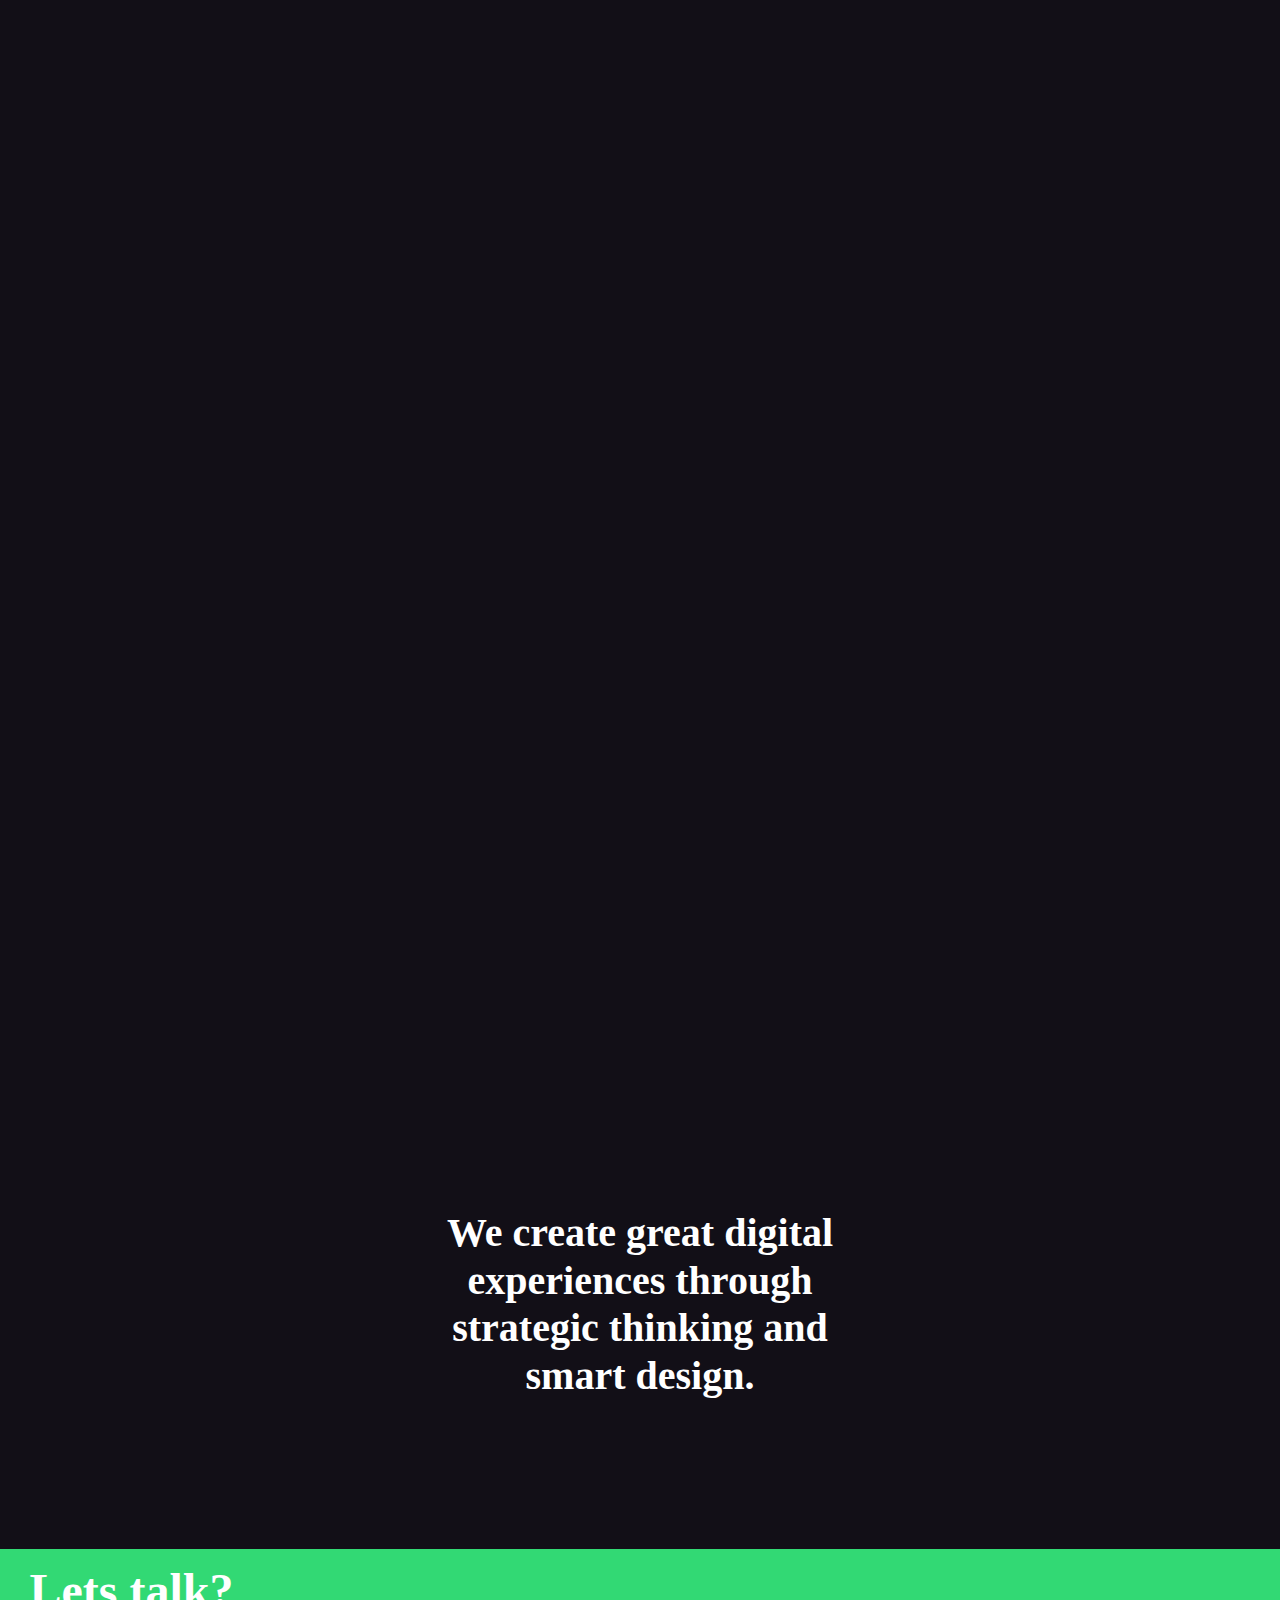
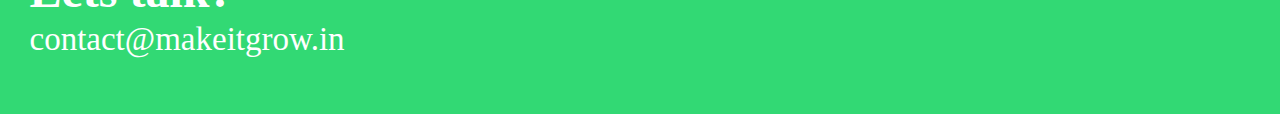
==== commit 732ce784: "chnges" ====
--- a/index.html
+++ b/index.html
@@ -21,6 +21,7 @@
 
 <body>
 
+
     <!-- NavBar  -->
     <nav>
         
@@ -31,10 +32,15 @@
             <li><a href="#">Work</a></a></li>
             <li><a href="#">contact</a></a></li>
         </ul>
-        <label id="icon">
+        <label id="icon" onclick="toggle()">
             <i class="fas fa-bars"></i>
         </label>
     </nav>
+
+    <!-- <div id="bigtri">
+         
+    </div> -->
+
 
 
 
@@ -45,8 +51,7 @@
     </div><br>
 
     <div class="disc">
-        <p> DISCOVER MORE</p>
-        <div id="line1">
+        <a href="mailto:contact@makeitgrow.in"><button class="contact-us">Contact Us</button></a>
         </div>
     </div>
     <br><br><br>
@@ -101,8 +106,8 @@
                 <div class="icon" id="icon8"></div>
                 <div class="icon" id="icon9"></div>
                 <div class="icon" id="icon10"></div>
-            </div><br>
-            <img src="assets/circle arrow.png" class="arrow2" alt="">
+            </div>
+            <!-- <img src="assets/circle arrow.png" class="arrow2" alt=""> -->
         </div>
         <div class="developer">
             <img src="images/web development.jpeg" alt="">
@@ -116,14 +121,12 @@
     </div>
 
 
-    <div class="web" data-aos="flip-right">
+    <div class="web" id="reverse" data-aos="flip-right">
+        <div class="developer">
+            <img src="images/app development.jpeg" alt="">
+        </div>
         
         <div class="developer">
-            <img src="images/app development.jpeg" alt="">
-        </div>
-        
-        <div class="developer" >
-
             <div class="dev1">
                 <p>App Development</p>
             </div><br>
@@ -135,7 +138,7 @@
                 <div class="icon" id="icon11"></div>
                 <div class="icon" id="icon12"></div>
             </div>
-            <img src="assets/circle arrow.png" class="arrow2" alt="">
+            <!-- <img src="assets/circle arrow.png" class="arrow2" alt=""> -->
         </div>
       
     </div>
@@ -163,7 +166,7 @@
                 <div class="icon" id="icon18"></div>
             </div>
 
-            <img src="assets/circle arrow.png" class="arrow2" alt="">
+            <!-- <img src="assets/circle arrow.png" class="arrow2" alt=""> -->
 
         </div>
         <div class="developer">
@@ -181,7 +184,7 @@
             <img src="images/brand identity.jpeg" alt="">
         </div>
 
-        <div class="branding" >
+        <div class="branding">
             <div class="brand1">
                 <p>
                     Brand Identity
@@ -193,7 +196,7 @@
                     solutions.</p>
             </div>
 
-            <img src="assets/circle arrow.png" class="arrow2" alt="">
+            <!-- <img src="assets/circle arrow.png" class="arrow2" alt=""> -->
         </div>
     </div>
     <div class="triangle5">
@@ -215,7 +218,7 @@
             <img src="assets/triangle1.png" alt="">
         </div>
         <div class="we3">
-            <p> We create great digital experiences through strategic thinking and smart design. </p>
+            <p> We create great digital<br> experiences through <br>strategic thinking and <br>smart design. </p>
         </div>
     </div>
 
@@ -261,6 +264,7 @@
 <script>
   AOS.init();
 </script>
+
 </body>
 
 </html>--- a/make2.css
+++ b/make2.css
@@ -7,157 +7,188 @@
 
 html{
     font-size: 62.5%;
+   
 }
 
 @media screen and (max-width:998px){
     html{
         font-size: 55%;
-        margin: 50%;
-        padding: 50%;
     }
 }
 
 @media screen and (max-width:768px){
     html{
         font-size: 35%;
-        margin: 50%;
-        padding: 50%;
-    }
-}
+    }
+}
+
+
 
 body{
     background-color: #120f17;
+    
     }
  
-nav{
-    z-index: 1;
-    width: 100%;
-    height: 9.5rem;
-    background: #120f17;
-    
-    /* border: 1px solid white; */
-    /* overflow: hidden; */
-}
-
-nav .logo{
-  height: 9.5rem;
-  width: 10rem;
-  /* border: 2px solid gray; */
-  margin-left: 5.0rem;
-  margin-top: 1.0rem;
-  
-}
-
-nav ul{
-    float: right;
-    margin-right: 4.0rem;
-}
-nav li{
-    display: hidden;
-    margin: 0 0.8rem;
-    line-height: 6rem;
-}
-nav a{
-    color: #f2f2f2;
-    font-size: 4.8rem;
-    text-transform: uppercase;
-    text-decoration: none;
-    padding: 1rem .3rem;
-    padding-right: 1rem;
-    border-radius: .5rem;
-    font-family: 'Rubik', sans-serif;  
-}
-
-nav #icon{
-    display:block;
-    color: white;
-    font-size: 3.6rem;
-    /* line-height: 60px; */
-    float: right;
-    margin-right: 7.5rem;
-    margin-top: 4.0rem;
-    cursor: pointer;
-}
-
-
-
-/* @media (max-width: 480px) { 
-
+
+    nav{
+        /* z-index: 1; */
+        width: 100%;
+        height: 9.5rem;
+        background: #120f17;
+        /* border: 1px solid white; */
+        /* overflow: hidden; */
+    }
+
+
+    
+    nav .logo{
+      height: 9.5rem;
+      width: 10rem;
+      /* border: 2px solid gray; */
+      margin-left: 5rem;
+      margin-top: 1rem;
+      
+    }
+    
+    nav ul{
+        float: right;
+        margin-right: 4rem;
+        padding-top: 7rem;
+    }
+    nav li{
+        display: inline-block;
+        margin: 0 0.8rem;
+        line-height: 6rem;
+    }
     nav a{
         color: #f2f2f2;
         font-size: 4.8rem;
-    }
-
-  nav ul{
-      margin-right: 4.0rem;
-  }
-  nav #icon{
-      display: block;
-  }
-  nav ul{
-      position: fixed;
-      width: 50%;
-      height: 100vh;
-      background: #3ae77f;
-      top: 0;
-      left: -100%;
-      text-align: center;
-      transition: all .2s;
-  }
-  nav li{
-      display: block;
-      margin: 5.0rem 0;
-      line-height: 3.0rem;
-  }
-  
-  nav ul.show{
-    left: 0;
-     
-  }
-}  */
-
-
-/* @media (max-width:1070px){
-    nav a{
-        font-size: 4.8rem;
-    }
-  
-  nav ul{
-      margin-right: 4.0rem;
-  }
-} */
-@media(max-width:1980px){
-    nav a{
-        font-size: 4.8rem;
-    }
-
-    nav ul{
-        margin-right: 4.0rem;
-    }
+        text-transform: uppercase;
+        text-decoration: none;
+        padding: 1rem .3rem;
+        padding-right: 1rem;
+        border-radius: .5rem;
+        font-family: 'Rubik', sans-serif;  
+    }
+    
     nav #icon{
-      display: block;
-    }
-    nav ul{
-        position: fixed;
-        width: 50%;
-        height: 100vh;
-        background: #3ae77f;
-        top: 15.1rem;
-        left: -100%;
-        text-align: center;
-        transition: all .2s;
-    }
-    nav li{
-        display: block;
-        margin: 5.0rem 0;
-        line-height: 300rem;
-    }
-    nav ul.show{
-      left: 0;
-      top: 0;
-       
-    }
-  }
+        display:block;
+        color: white;
+        font-size: 3.6rem;
+        /* line-height: 60px; */
+        float: right;
+        margin-right: 7.5rem;
+        margin-top: 4rem;
+        cursor: pointer;
+    }
+    
+    
+    
+    @media (max-width: 480px) { 
+    
+      nav ul{
+          margin-right: 4rem;
+      }
+      nav a{
+          font-size: 1.5rem;
+      }
+      nav #icon{
+          display: block;
+      }
+      nav ul{
+          position: fixed;
+          width: 50%;
+          height: 100vh;
+          background: #3ae77f;
+          top: 0;
+          left: -100%;
+          text-align: center;
+          transition: all .2s;
+          padding-top: 7rem;
+      }
+      nav li{
+          display: block;
+          margin: 5rem 0;
+          line-height: 3rem;
+      }
+      nav ul.show{
+        left: 0;
+         
+      }
+    } 
+    
+    
+    @media (max-width:1070px){
+      
+      nav ul{
+          margin-right: 40px;
+          padding-top: 7rem;
+
+      }
+      nav a{
+          font-size: 4.8rem;
+      }
+    }
+
+
+    @media(max-width:1980px){
+    
+        nav ul{
+            margin-right: 4rem;
+        }
+        nav a{
+            font-size: 4.8rem;
+        }
+        nav #icon{
+          display: block;
+        }
+        nav ul{
+            position: fixed;
+            width: 50%;
+            height: 100vh;
+            background: #3ae77f;
+            top: 15.1rem;
+            left: -100%;
+            text-align: center;
+            transition: all .2s;
+            padding-top: 7rem;
+
+        }
+        nav li{
+            display: block;
+            margin: 5rem 0;
+            line-height: 3rem;
+        }
+        nav a{
+            font-size: 4.8rem;
+        }
+        nav ul.show{
+          left: 0;
+          top: 0;
+          
+           
+        }
+      }
+/* 
+      #bigtri{
+        height: 1337.9422597702464px;
+        width: 1263.115599668354px;
+        position: absolute;
+        left: 100.24%;
+        right: -73.64px;
+        top: -250px;
+        bottom: -10.89%;
+        background: url(assets/triangle3\ stroke.png);
+        background-repeat: no-repeat;
+        transform: rotate(240deg);
+      } */
+
+      /* #bigtri img{
+        opacity: 0.3;
+        transform: rotate(220deg);
+        height: 1100px;
+        width: 900px;
+      } */
 
 
 
@@ -184,6 +215,14 @@
     letter-spacing: normal;
     font-weight: 80rem;
 }
+
+@media(max-width:472px){
+    #heading{
+        width: 100%;
+    }
+}
+
+
 #c{
     color: #3ae77f;
 }
@@ -192,59 +231,49 @@
     /* border: 2px solid gray; */
     max-width: 68%;
     height: 7rem;
-    /* margin-left: 200.5px; */
+    /* margin-left: 255rem; */
     /* margin-top: 20px; */
     margin: auto;
 }
-.disc p{
-    font-family: Gilroy;
-    font-size:1.4rem;
-    font-weight: 300;
-    font-stretch: normal;
-    font-style: normal;
-    line-height: normal;
-    letter-spacing: 0.252rem;
-    color: #ffffff;
-    /* padding-left:210px ; */
-    margin: auto;
-    /* margin-left: 0px; */
-}
-@media(max-width:1100px){
-    .disc p{
-    margin: 2rem;        
-    }
-    .disc #line1{
-        margin-left: 2rem;
-    }
-}
-@media(max-width:550px){
-    .disc p{
-        margin-left: 4.5rem;
-    }
-    .disc #line1{
-        margin-left: 4.7rem;
-    }
-}
-
-#line1{
-    width: 25%;
-    height: .4rem;
-    /* margin-left:210px; */
-    margin-top: 11px;
-    background-color: rgba(196, 196, 196, 0.08);
-    font-family: Gilroy;
-    font-size: 1.8rem;
-    font-weight: 300;
-}
-#line1::after{
-    position: absolute;
-    z-index: 1;
-    content: "";
-    width: 5%;
-    height: .4rem;
-    box-shadow: 3px 3px 20px 0 rgba(61, 251, 137, 0.19);
-    background-image: linear-gradient(to top, #51e8f1, #3dfb89);
-}
+
+.disc .contact-us{
+    width: 12rem;
+    height: 3.5rem;
+    background-color: black;
+    border-radius: 2rem;
+    margin-top: 1.5rem;
+    /* margin-left: 2.5rem; */
+    color: white;
+    font-size: 2rem;
+    outline:none;
+    border: 1px solid #3ae77f;
+    cursor: pointer;
+    font-family:monospace;
+}
+
+.disc .contact-us:hover{
+    background-color:#3ae77f;
+    color:black;
+    font-weight: 700;
+}
+
+@media(max-width:600px){
+    .disc .contact-us{
+         margin-left: 2.5rem;
+    }
+}
+
+@media(max-width:472px){
+    .disc{
+        width: 100%;
+        margin-left: 5rem;
+    }
+    
+}
+
+
+
+
 .png{
     width: 100%;
     height: auto;
@@ -456,6 +485,12 @@
     gap: 3rem;
     justify-content: center;
 }
+
+#reverse{
+    flex-wrap: wrap-reverse;
+    right:5rem;
+    /* border: 2px solid white; */
+}
 .developer{
     width: 60rem;
     height: auto;
@@ -586,19 +621,21 @@
     background-repeat: no-repeat;
     background-size: cover;    
     background-position: center;
+    
 }
 #icon11{
     background-image: url(icons/Vector.png);
     background-repeat: no-repeat;
-    background-size: cover;   
+    background-size: contain;   
     background-position: center; 
 }
 #icon12{
     background-image: url(icons/Vector-1.png);
     background-repeat: no-repeat;
-    background-size: cover;   
+    background-size: contain;   
     background-position: center; 
-    object-fit: none;
+  
+    /* object-fit: none; */
     /* width: 50px; */
     /* height: 50px; */
 }
@@ -655,19 +692,40 @@
     margin-top: .5rem;
     
 }
-
-
-@media only screen and (max-width: 584px){
-        .web .arrow2 {
-            height: 7rem;
-            width: 7rem;
-            margin-top: 7rem;
-        }
-
-        .dev3 {
-            margin-top: 8rem;
-        }
-}
+@media screen and (max-width:998px){
+    .web{
+        margin-top: 17rem;
+    }
+
+    .web .arrow2{
+        margin-left: 3rem;
+    }
+
+    #reverse{
+        position: relative;
+        right: 7rem;
+    }
+}
+
+@media screen and (max-width:768px){
+    .web{
+        margin-top:10rem;
+    }
+
+    .web .arrow2{
+        margin-left: 3rem;
+    }
+
+    #reverse{
+        position: relative;
+        right: 6rem;
+    }
+}
+
+
+
+
+
 
 .triangle2{
     position: relative;
@@ -721,6 +779,7 @@
     margin-top: 27rem;
     display: flex;
     flex-wrap: wrap;
+    flex-wrap: wrap-reverse;
     gap: 3rem;
     justify-content: center;
 }
@@ -792,18 +851,27 @@
     
 }
 
-@media only screen and (max-width: 584px){
-    /* .brand2 p{
-        margin-top: 0;
-        font-size: 22px;
-    } */
-
-    .web .arrow2 {
-        height: 7rem;
-        width: 7rem;
-        margin-top: 7rem;
-    }
-}
+@media screen and (max-width:998px){
+    .brand{
+        margin-top: 20rem;
+    }
+
+    .branding .arrow2{
+        margin-left: 3rem;
+    }
+}
+
+@media screen and (max-width:768px){
+    .brand{
+        margin-top: 9rem;
+    }
+
+    .branding .arrow2{
+        margin-left: 3rem;
+    }
+}
+
+
 .triangle5{
     position: absolute;
     /* border: 2px solid gray; */
@@ -869,26 +937,25 @@
     height: auto;
     margin-top: -10rem;
     /* float: right; */
-    margin-left: 22.5%;
+    margin-left: 28.5%;
     z-index: -1;
     /* transform: matrix(0.29, 0.96, 0.96, -0.29, 0, 0); */
     }
-    .triangle6 img{
-        width: 20rem;
-        max-width: 100%;
-        height: 12.618rem;
-        height: auto;
-        /* opacity: 0.5; */
-        /* margin-top: 10px; */
-        
+
+.triangle6 img{
+    width: 20rem;
+    max-width: 100%;
+    height: 12.618rem;
+    height: auto; 
     }
 
 .we3{
-    width: 38%;
+    width: 100%;
     height: auto;
     /* border: 2px solid gray; */
     float: right;
-    margin: auto;}
+    margin: auto;
+}
 
 .we3 p{
     font-family: Gilroy;
@@ -898,7 +965,8 @@
     font-style: normal;
     line-height: 1.19;
     letter-spacing: normal;
-    text-align: left;
+    text-align: center;
+    float: center;
     color: #ffffff;
 }
 
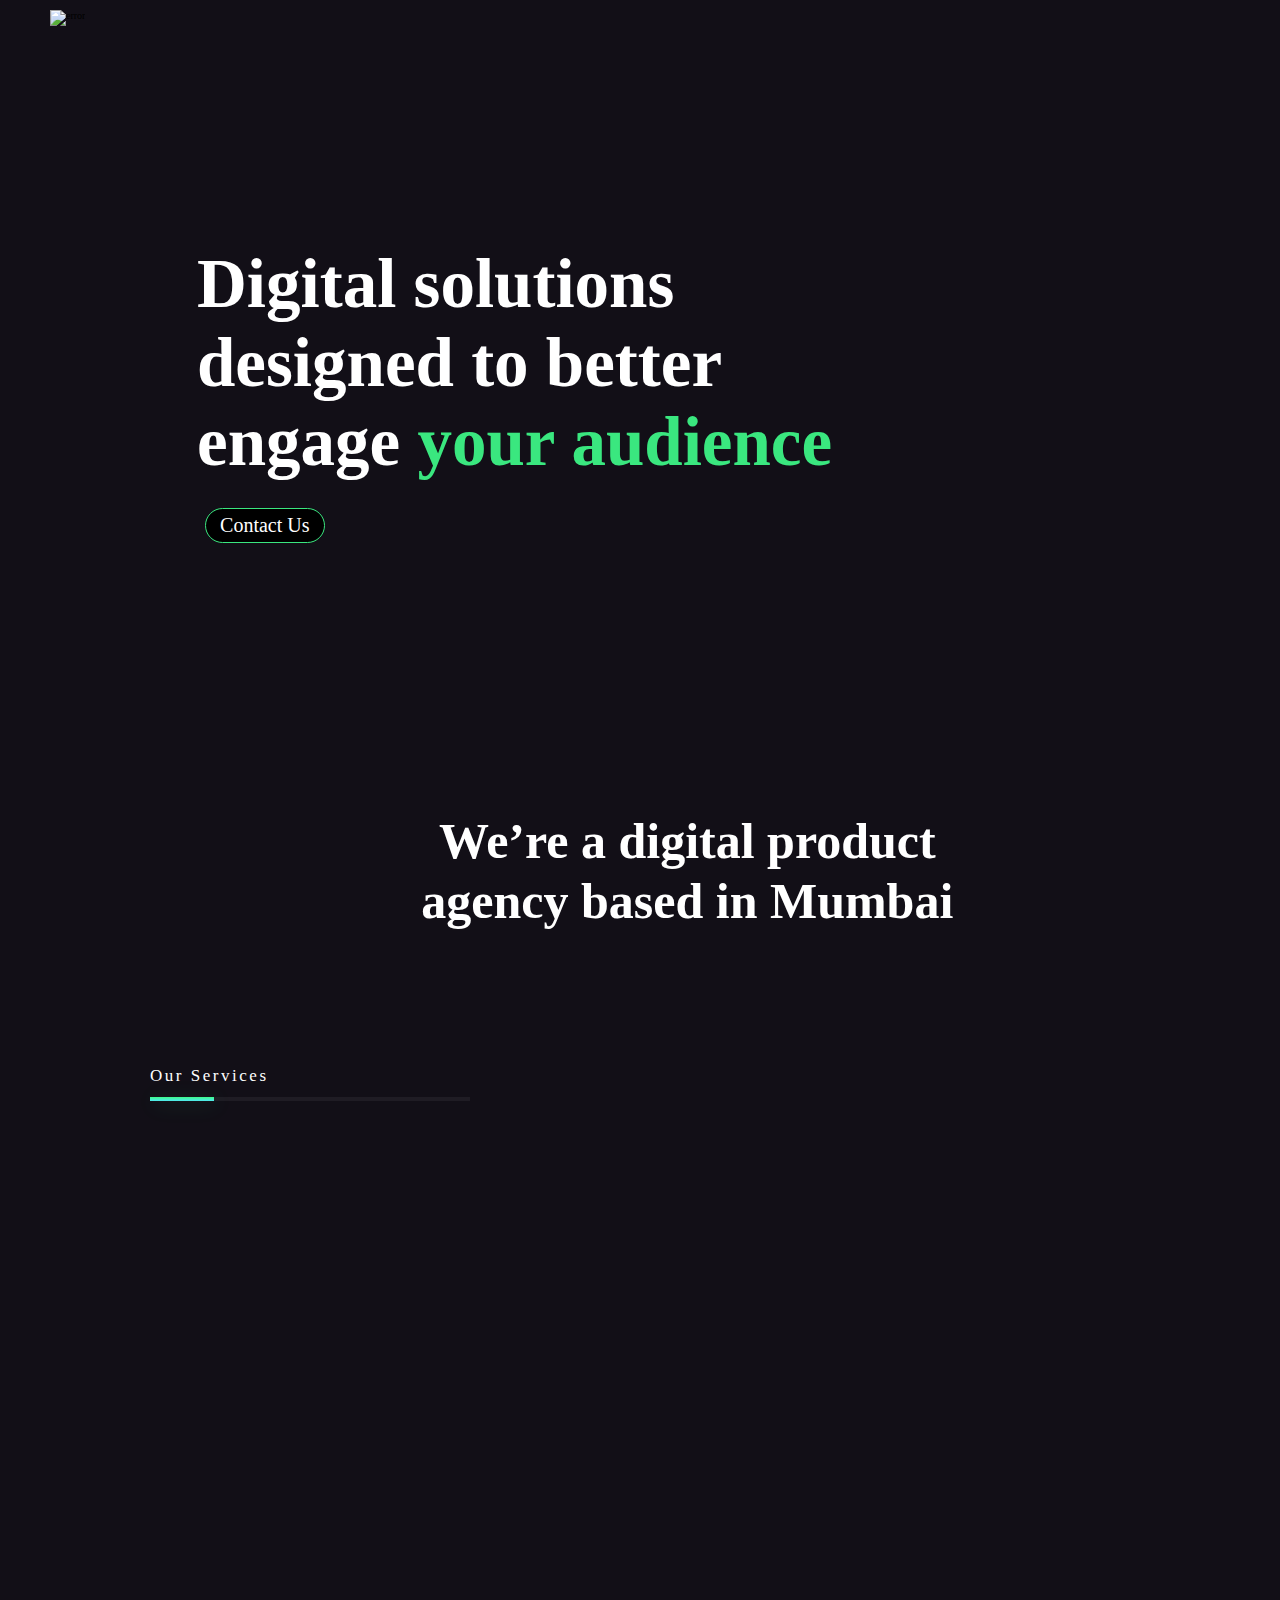
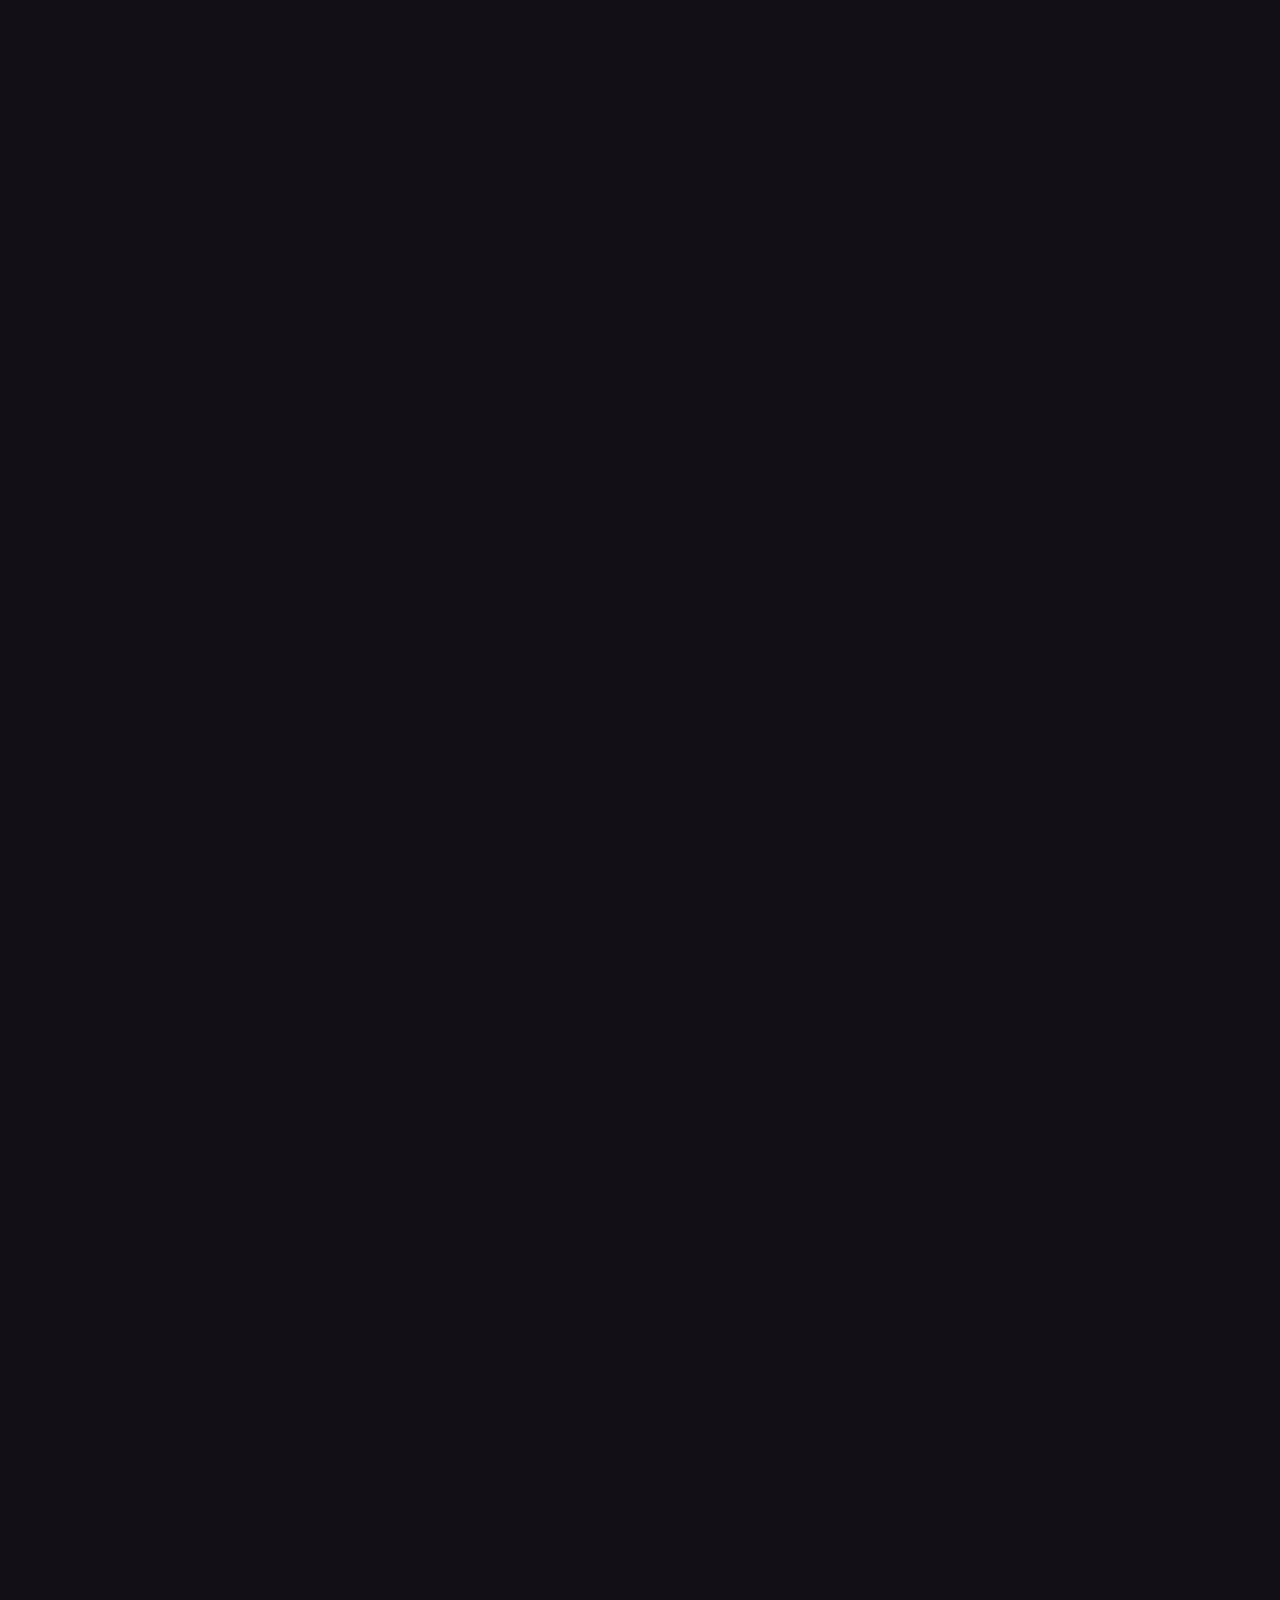
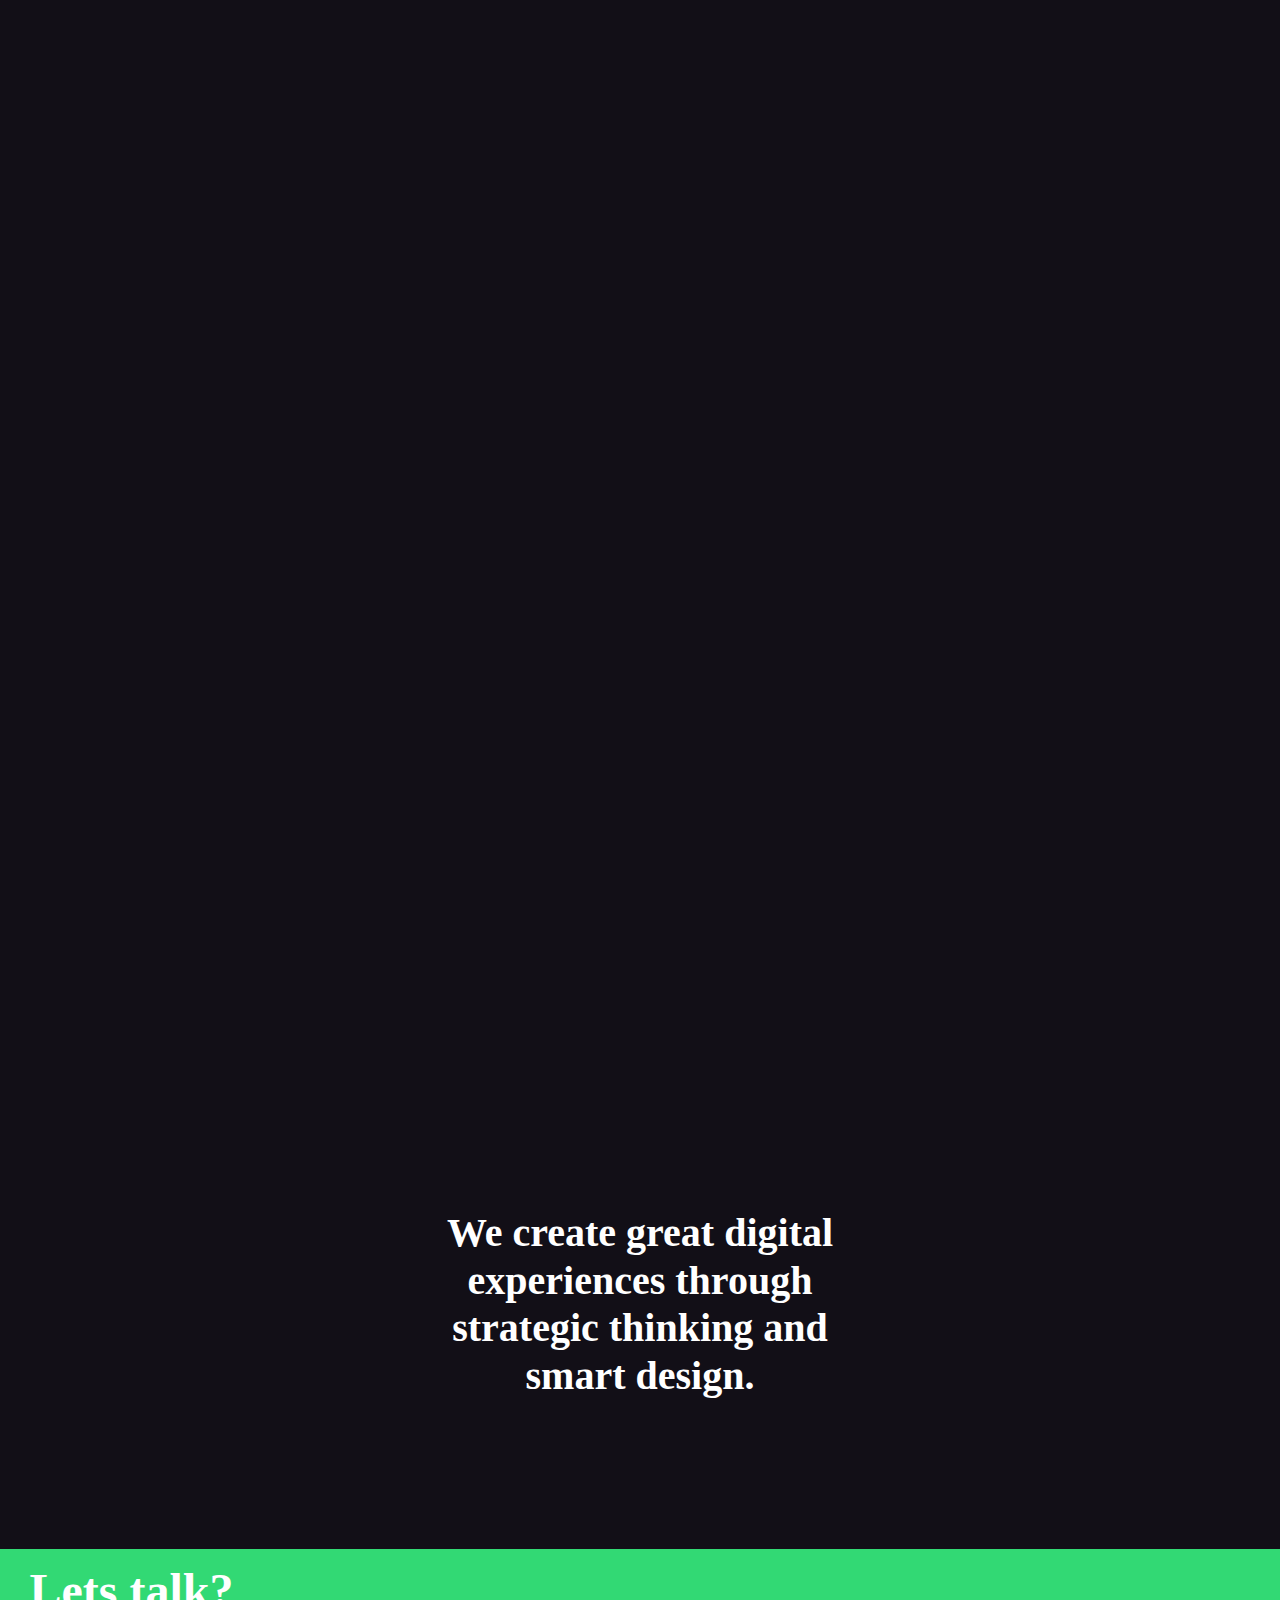
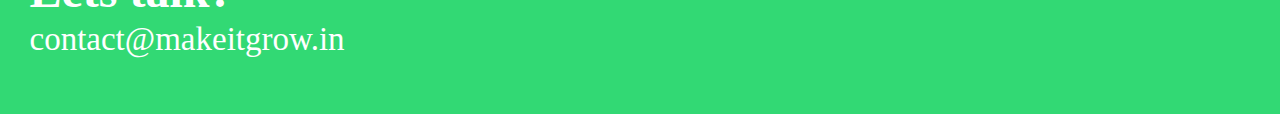
==== commit 767e8572: "changes" ====
--- a/index.html
+++ b/index.html
@@ -37,9 +37,10 @@
         </label>
     </nav>
 
-    <!-- <div id="bigtri">
-         
-    </div> -->
+    <div id="bigtri">
+        
+    </div>
+
 
 
 
@@ -83,7 +84,7 @@
     </div>
 
 
-    <div class="web" data-aos="flip-left">
+    <div class="web" data-aos="zoom-in">
         
         <div class="developer">
             <div class="dev1">
@@ -121,7 +122,7 @@
     </div>
 
 
-    <div class="web" id="reverse" data-aos="flip-right">
+    <div class="web" id="reverse" data-aos="zoom-in">
         <div class="developer">
             <img src="images/app development.jpeg" alt="">
         </div>
@@ -145,7 +146,7 @@
 
 
 
-    <div class="web" data-aos="flip-left">
+    <div class="web" data-aos="zoom-in">
         <div class="developer">
             <div class="dev1">
                 <p>
@@ -179,7 +180,7 @@
     </div>
 
 
-    <div class="brand" data-aos="flip-right">
+    <div class="brand" data-aos="zoom-in">
         <div class="branding">
             <img src="images/brand identity.jpeg" alt="">
         </div>
--- a/make2.css
+++ b/make2.css
@@ -3,6 +3,14 @@
     padding: 0;
     text-decoration: none;
     list-style: none;
+}
+
+@font-face {
+    font-family: 'gilroy-light';
+    src: url('gilroy_light_macroman/gilroy-light-webfont.woff2') format('woff2'),
+         url('gilroy_light_macroman/gilroy-light-webfont.woff') format('woff');
+    font-weight: bolder;
+    font-style: normal;
 }
 
 html{
@@ -68,7 +76,7 @@
         padding: 1rem .3rem;
         padding-right: 1rem;
         border-radius: .5rem;
-        font-family: 'Rubik', sans-serif;  
+        font-family: 'gilroy-light';
     }
     
     nav #icon{
@@ -169,18 +177,17 @@
            
         }
       }
-/* 
-      #bigtri{
+
+      /* #bigtri{
         height: 1337.9422597702464px;
         width: 1263.115599668354px;
         position: absolute;
-        left: 100.24%;
-        right: -73.64px;
-        top: -250px;
-        bottom: -10.89%;
-        background: url(assets/triangle3\ stroke.png);
+        right: -600px;
+        top: -60px;
+        background: url(assets/ttt.png);
         background-repeat: no-repeat;
-        transform: rotate(240deg);
+        opacity: 0.3;
+        transform: rotate(-180deg);
       } */
 
       /* #bigtri img{
@@ -198,7 +205,7 @@
     width: 80%;
     height: auto;
     margin: auto;
-    font-family: Gilroy;
+    font-family: 'gilroy-light';
     /* border: 2px solid gray; */
     padding: 0;
     margin-top: 15rem;
@@ -213,7 +220,7 @@
     font-stretch: normal;
     font-style: normal;
     letter-spacing: normal;
-    font-weight: 80rem;
+    font-weight: bolder;
 }
 
 @media(max-width:472px){
@@ -248,7 +255,7 @@
     outline:none;
     border: 1px solid #3ae77f;
     cursor: pointer;
-    font-family:monospace;
+    font-family: 'gilroy-light';
 }
 
 .disc .contact-us:hover{
@@ -380,7 +387,7 @@
 } */
 
 .img p{
-    font-family: Gilroy;
+    font-family: 'gilroy-light';
     font-size: 5rem;
     font-weight: 800;
     font-stretch: normal;
@@ -420,7 +427,7 @@
         
     }
 .disc2 p{
-    font-family: Gilroy;
+    font-family: 'gilroy-light';
     font-size: 1.7rem;
     font-weight: 300;
     font-stretch: normal;
@@ -439,7 +446,7 @@
     margin-left:15rem;
     margin-top: 1.1rem;
     background-color: rgba(196, 196, 196, 0.08);
-    font-family: Gilroy;
+    font-family: 'gilroy-light';
     font-size: 1.8rem;
     font-weight: 300;
 }
@@ -533,7 +540,7 @@
     float: left;
 }
 .dev1 p{
-  font-family: Gilroy;
+    font-family: 'gilroy-light';
   font-size: 3rem;
   font-weight: 900;
   font-stretch: normal;
@@ -546,7 +553,7 @@
 }
 
 .dev2 p{
-    font-family: Gilroy;
+    font-family: 'gilroy-light';
     font-size:2rem;
     font-weight: 300;
     font-stretch: normal;
@@ -807,7 +814,7 @@
    /* float: right; */
 }
 .brand1 p{
-    font-family: Gilroy;
+    font-family: 'gilroy-light';
     font-size: 4rem;
     font-weight: 900;
     font-stretch: normal;
@@ -820,7 +827,7 @@
   }
   
   .brand2 p{
-    font-family: Gilroy;
+    font-family: 'gilroy-light';
     font-size:2.2rem;
     font-weight: 300;
     font-stretch: normal;
@@ -958,7 +965,7 @@
 }
 
 .we3 p{
-    font-family: Gilroy;
+    font-family: 'gilroy-light';
     font-size: 4rem;
     font-weight: 800;
     font-stretch: normal;
@@ -1013,7 +1020,7 @@
     margin: auto;
 }
 .contact p{
-font-family: Poppins;
+    font-family: 'gilroy-light';
 font-style: normal;
 font-weight: 500;
 font-size: 3.3rem;
